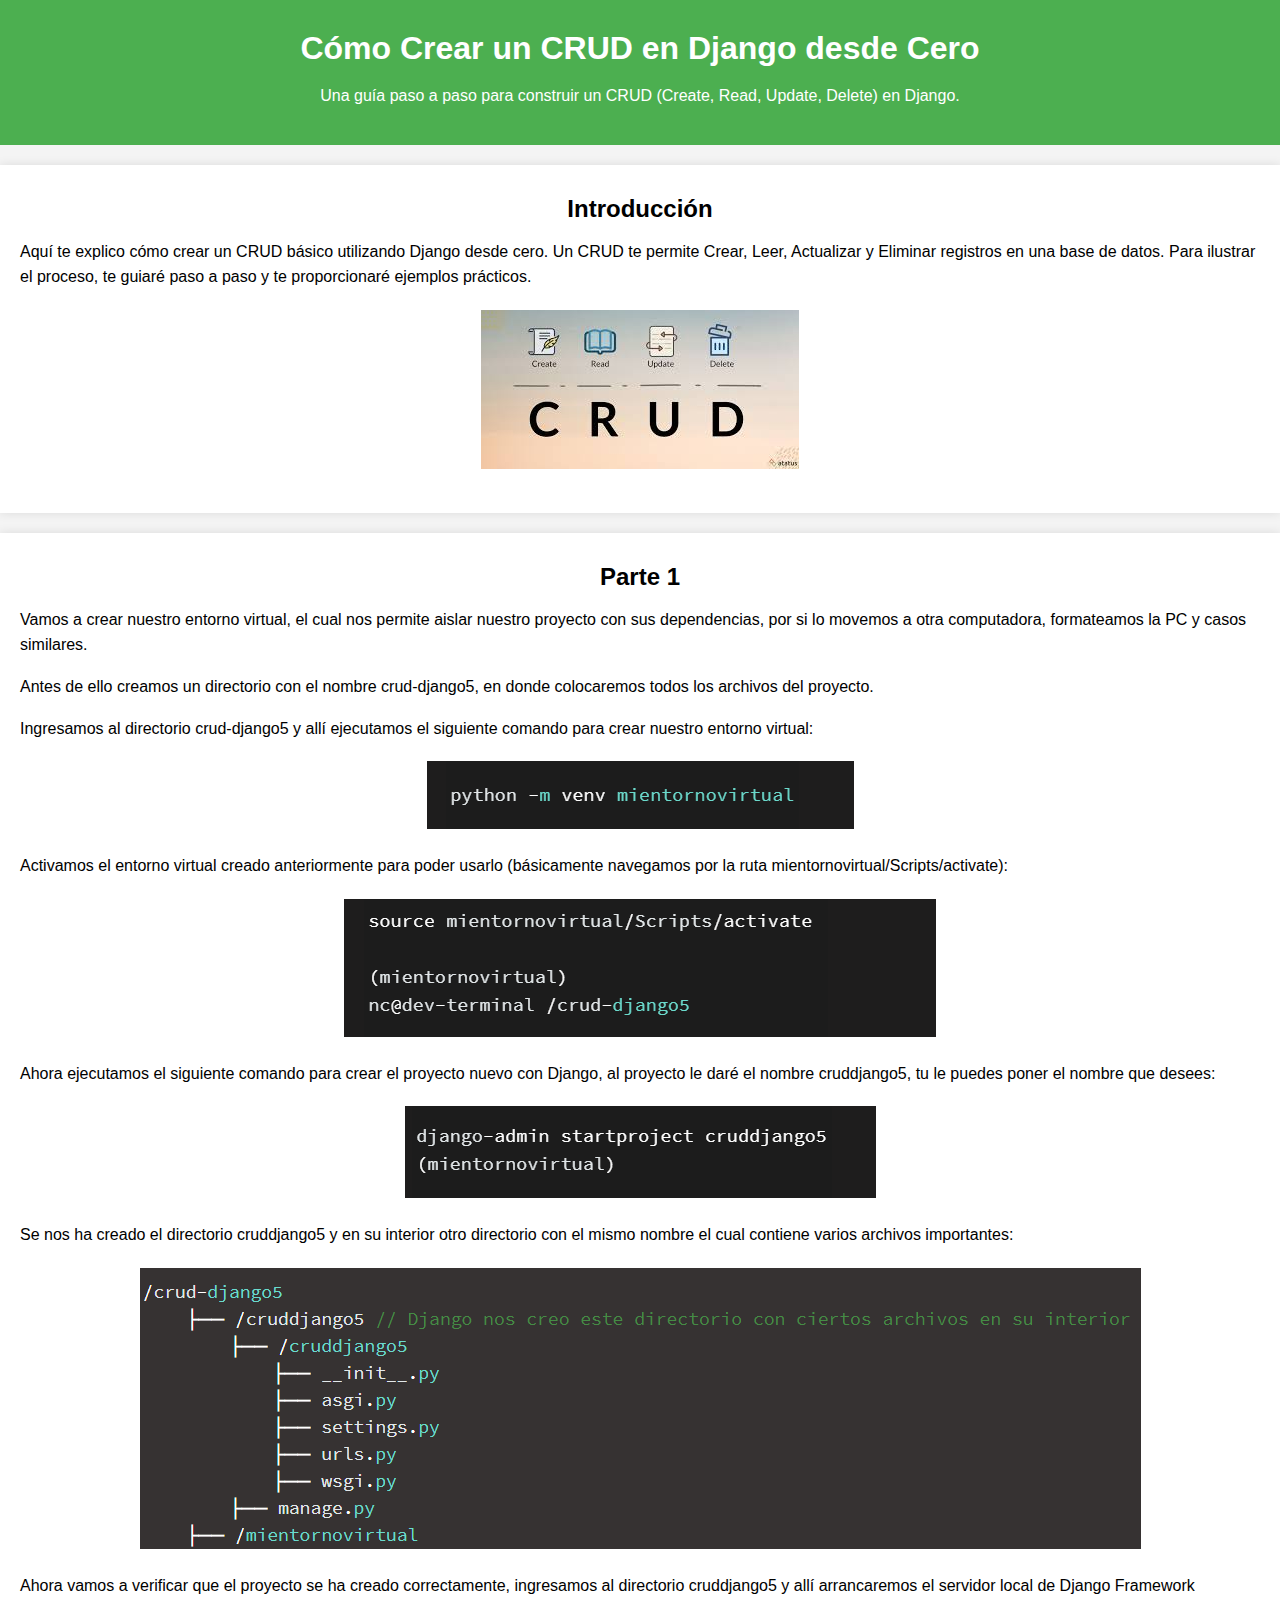
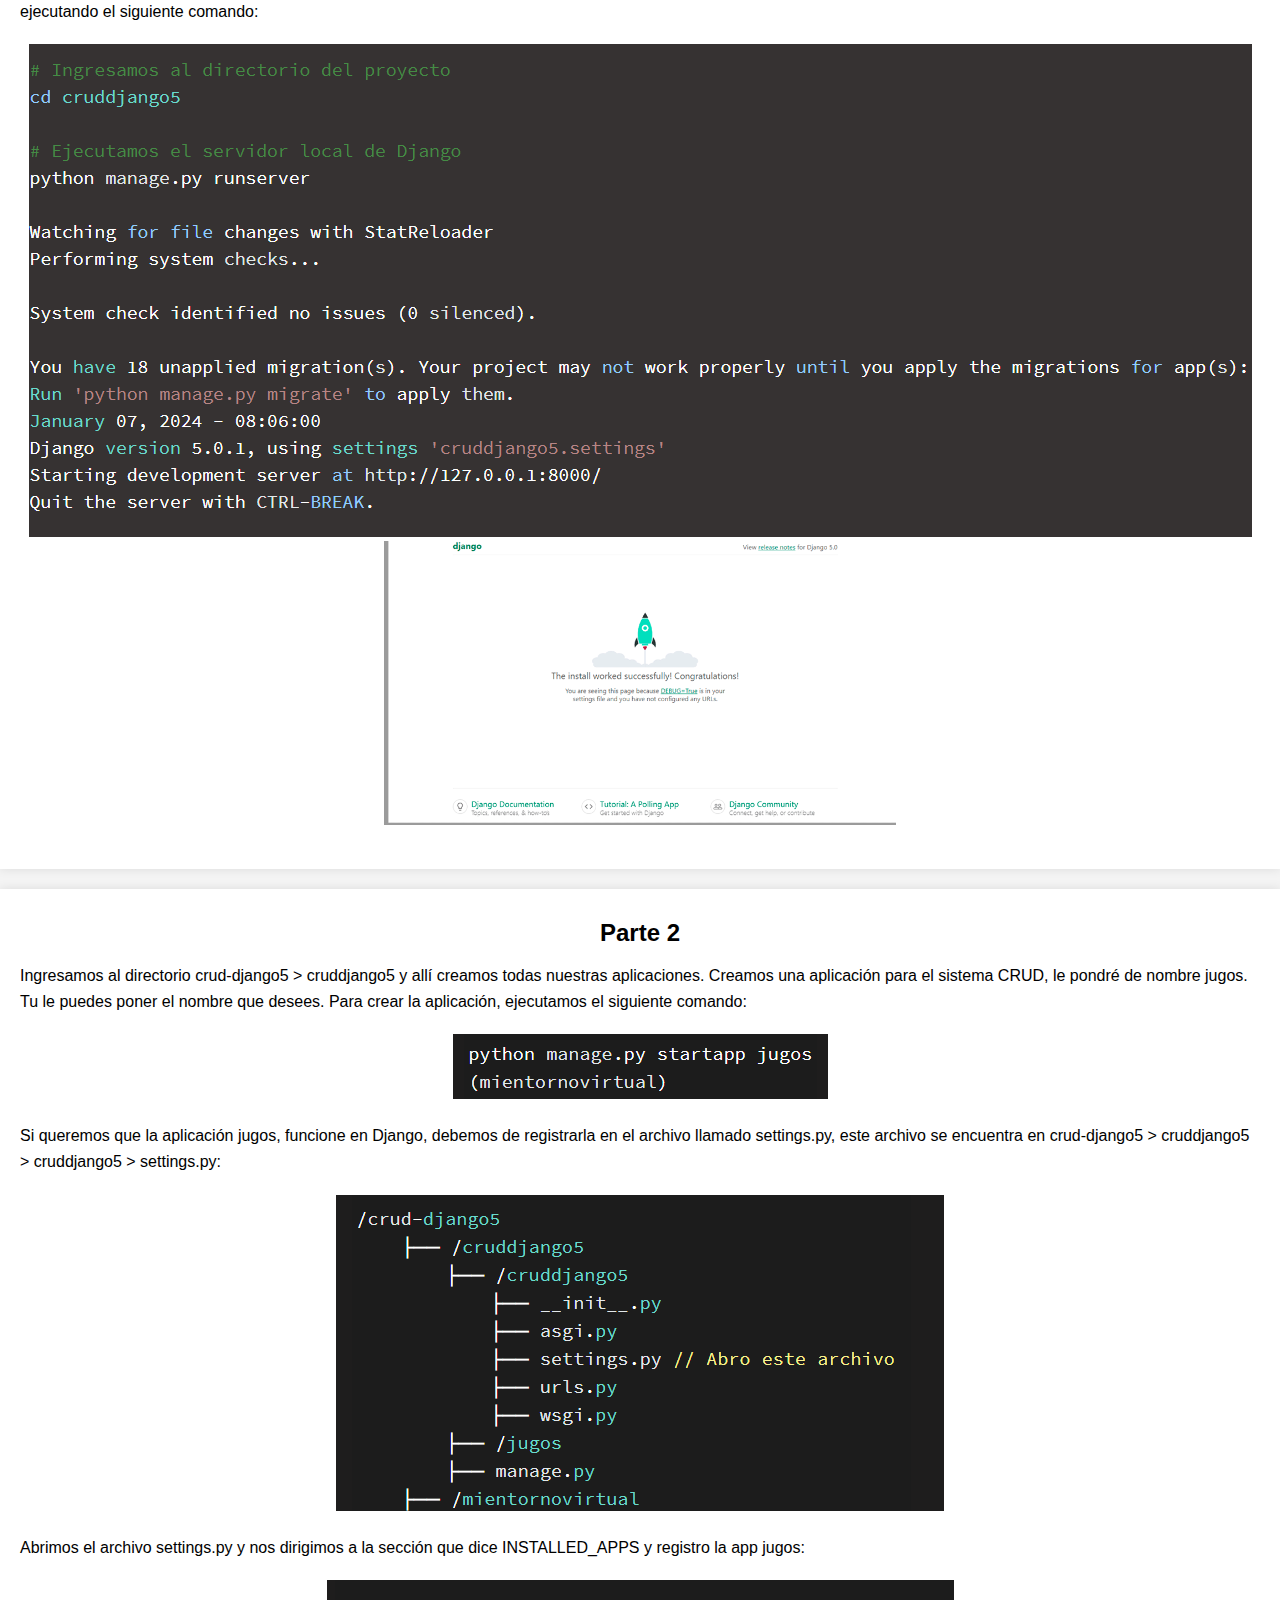
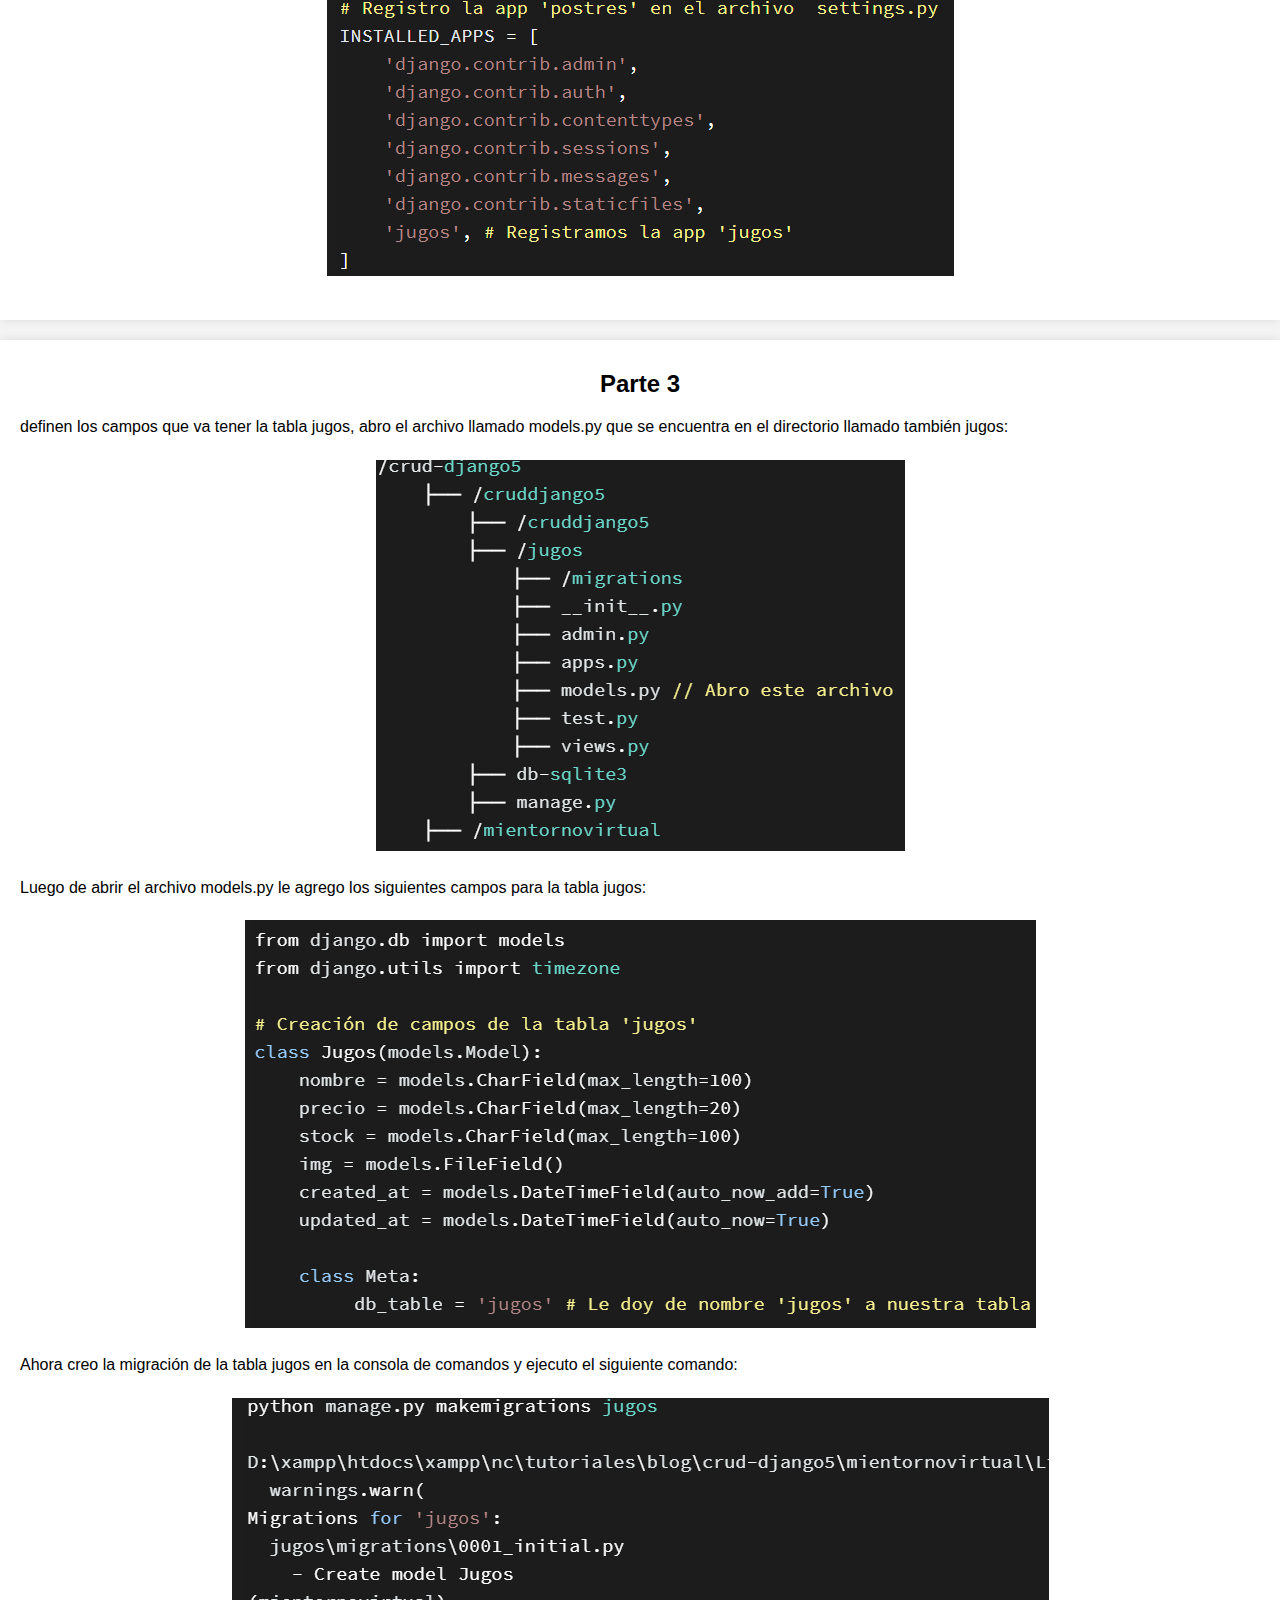
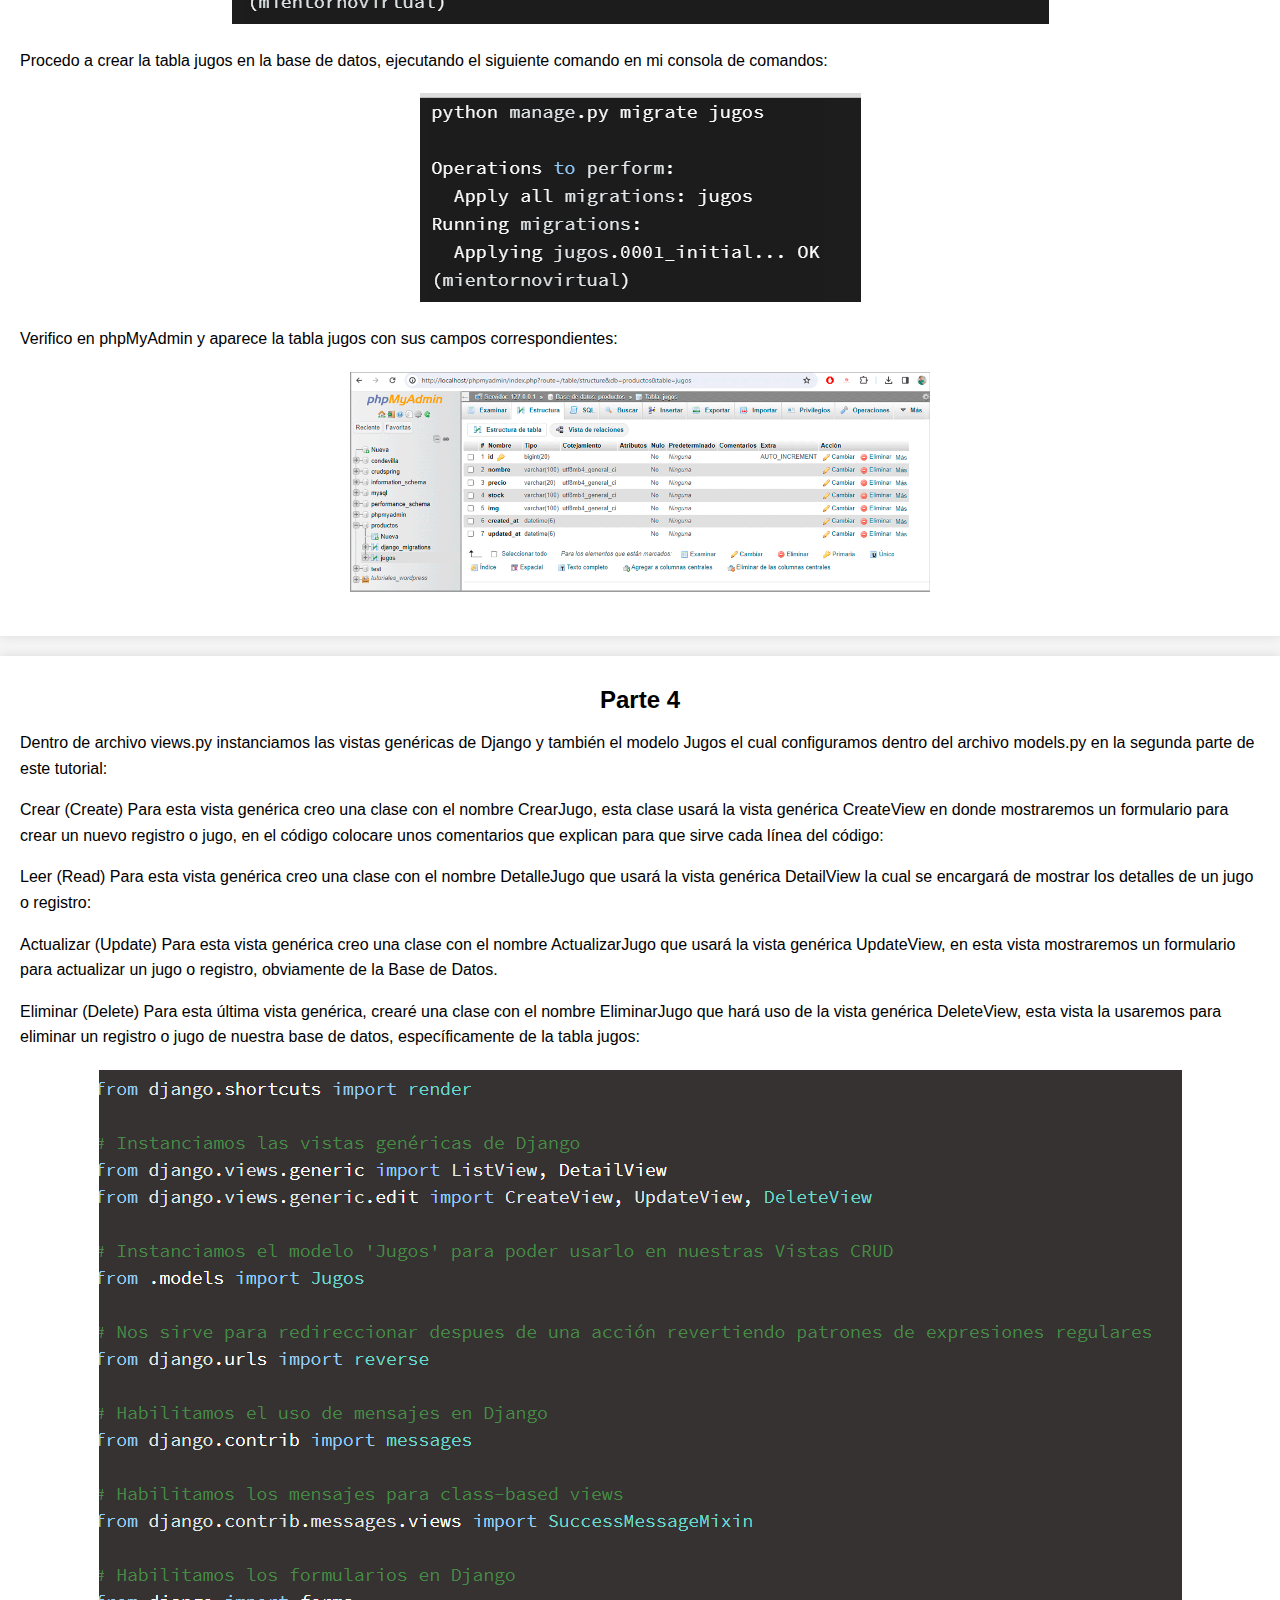
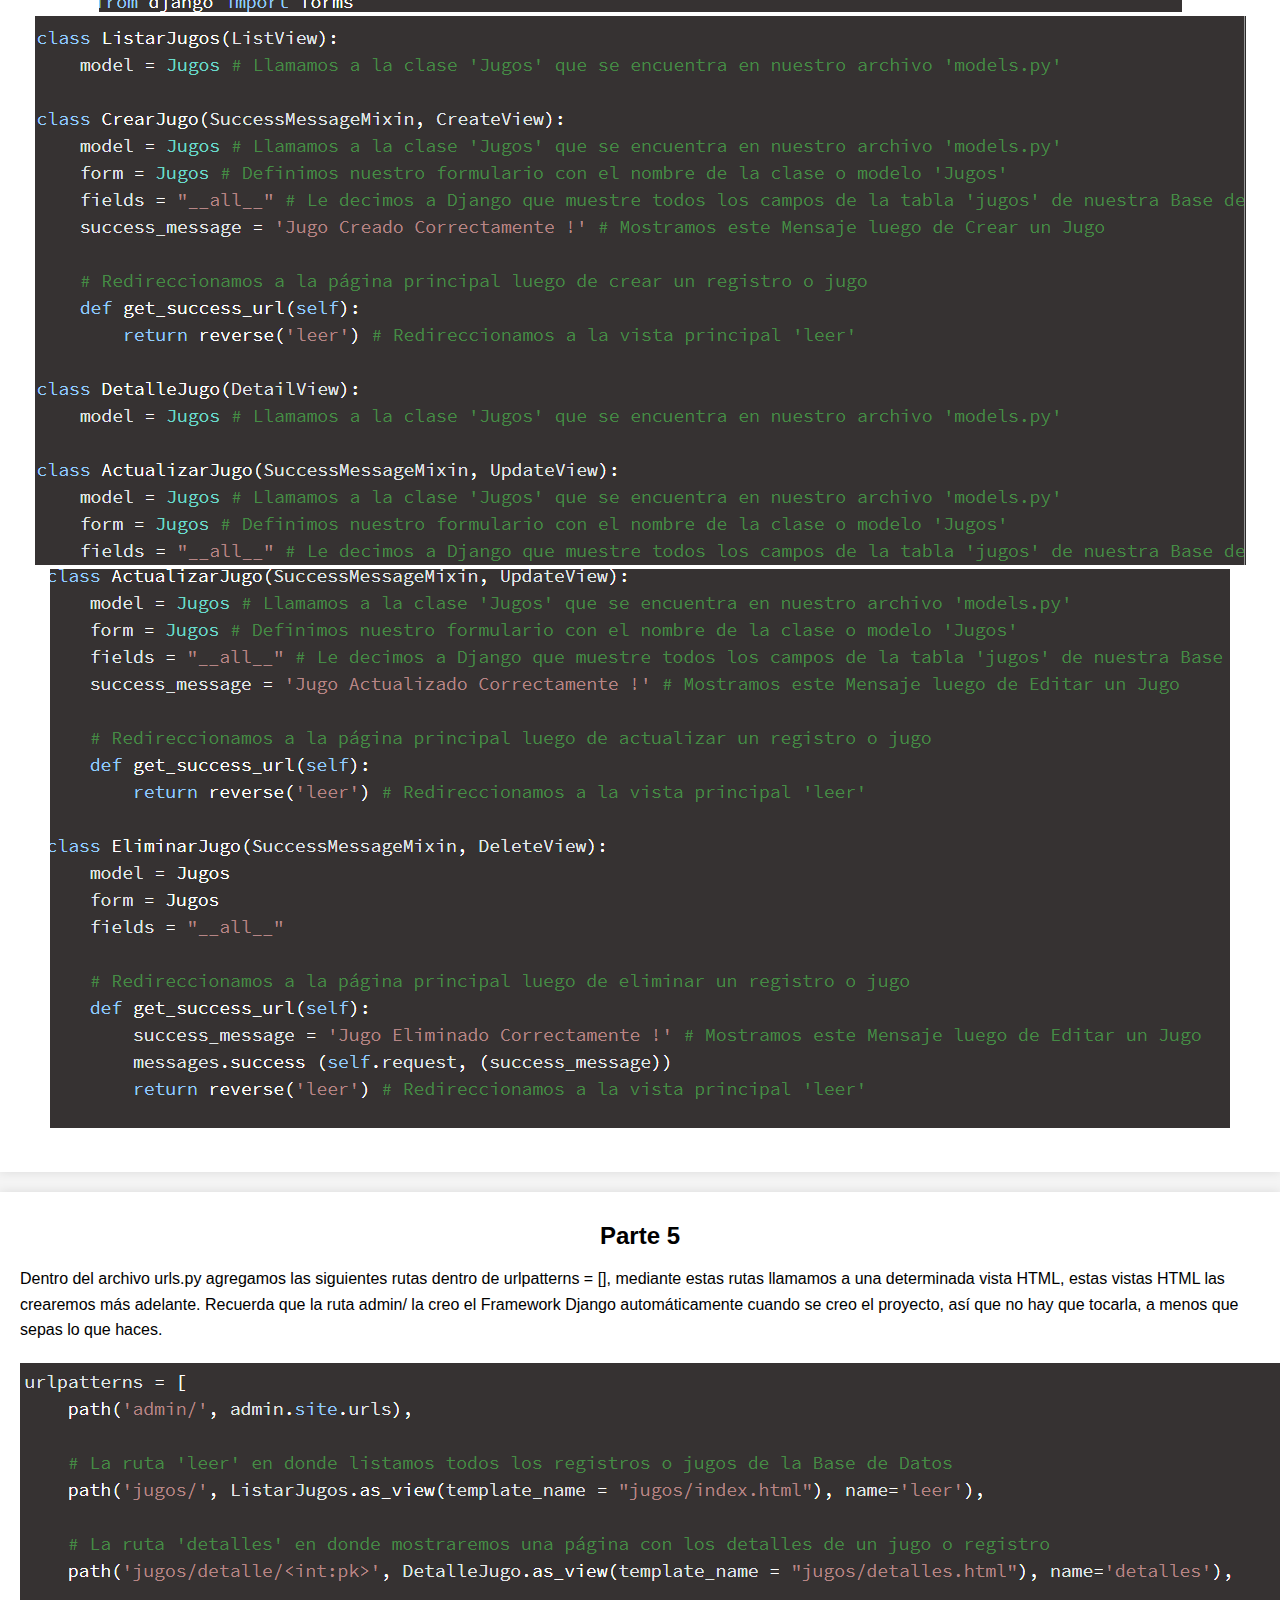
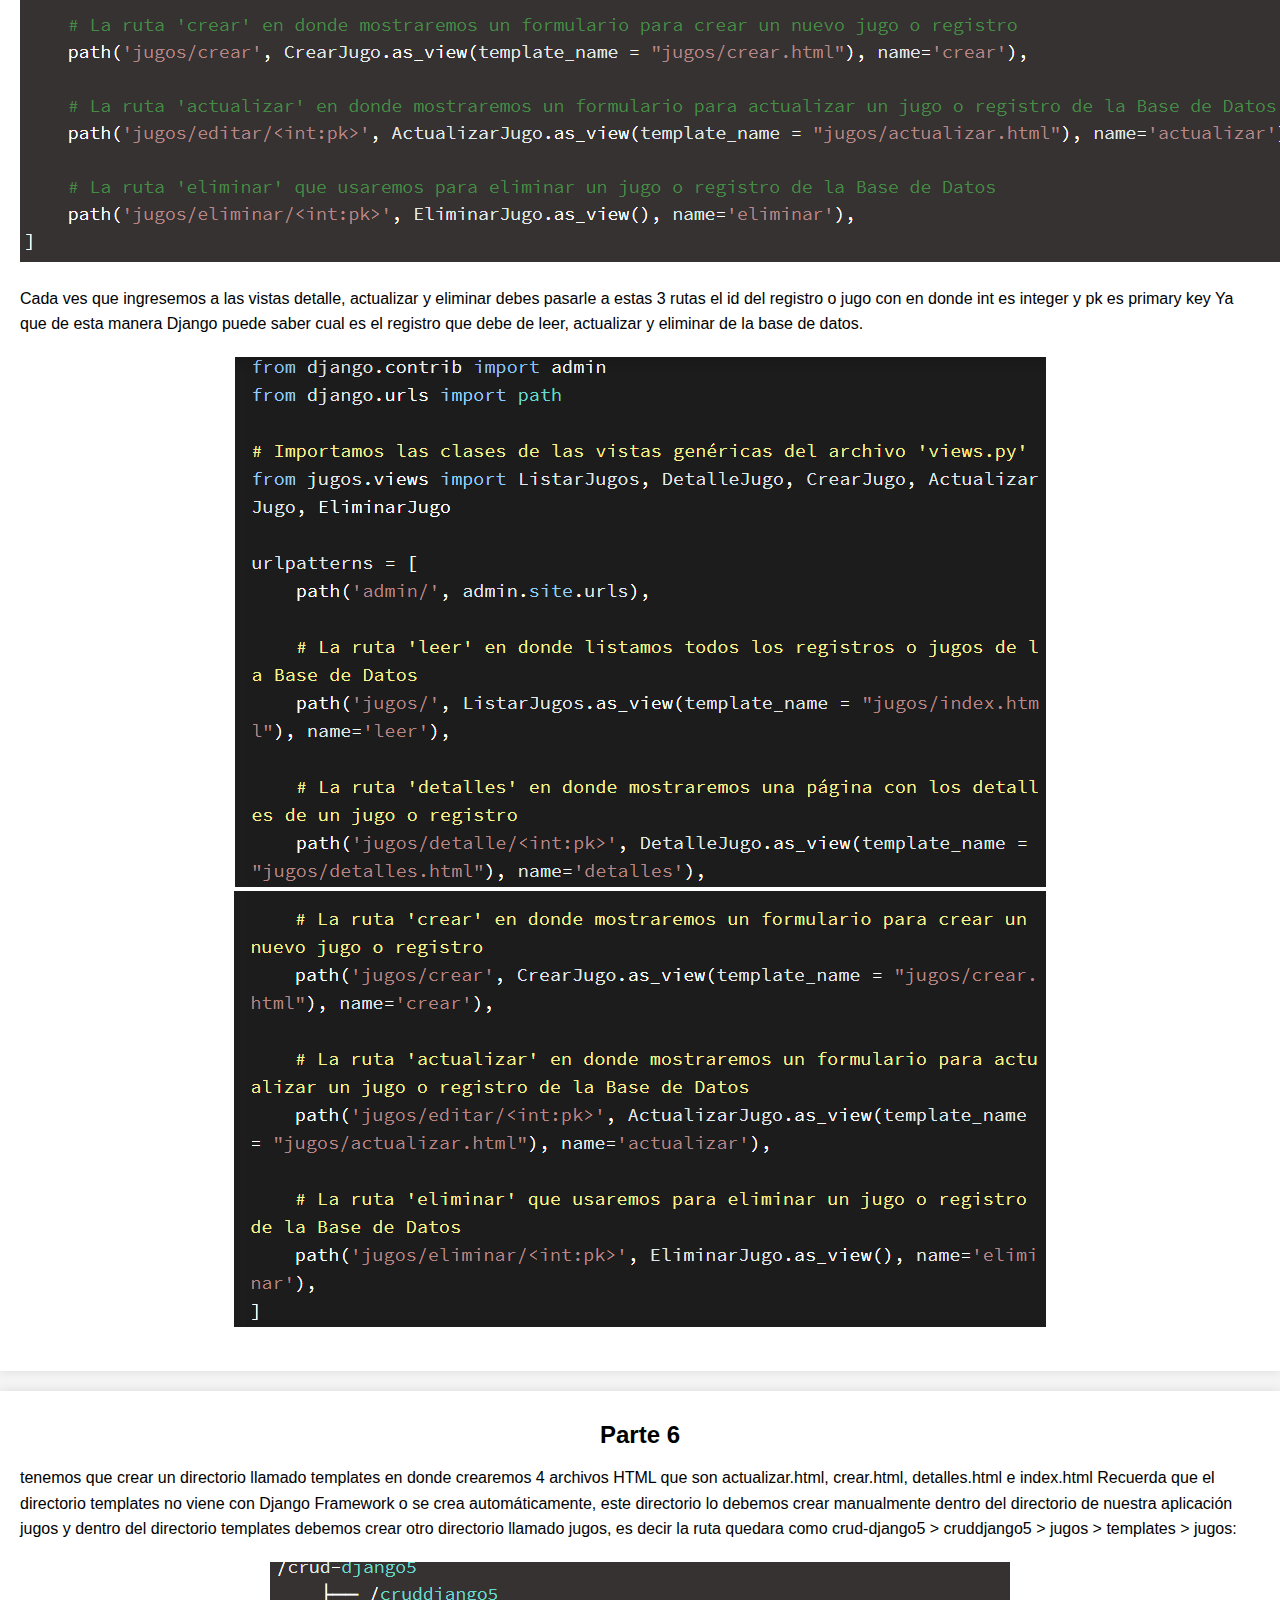
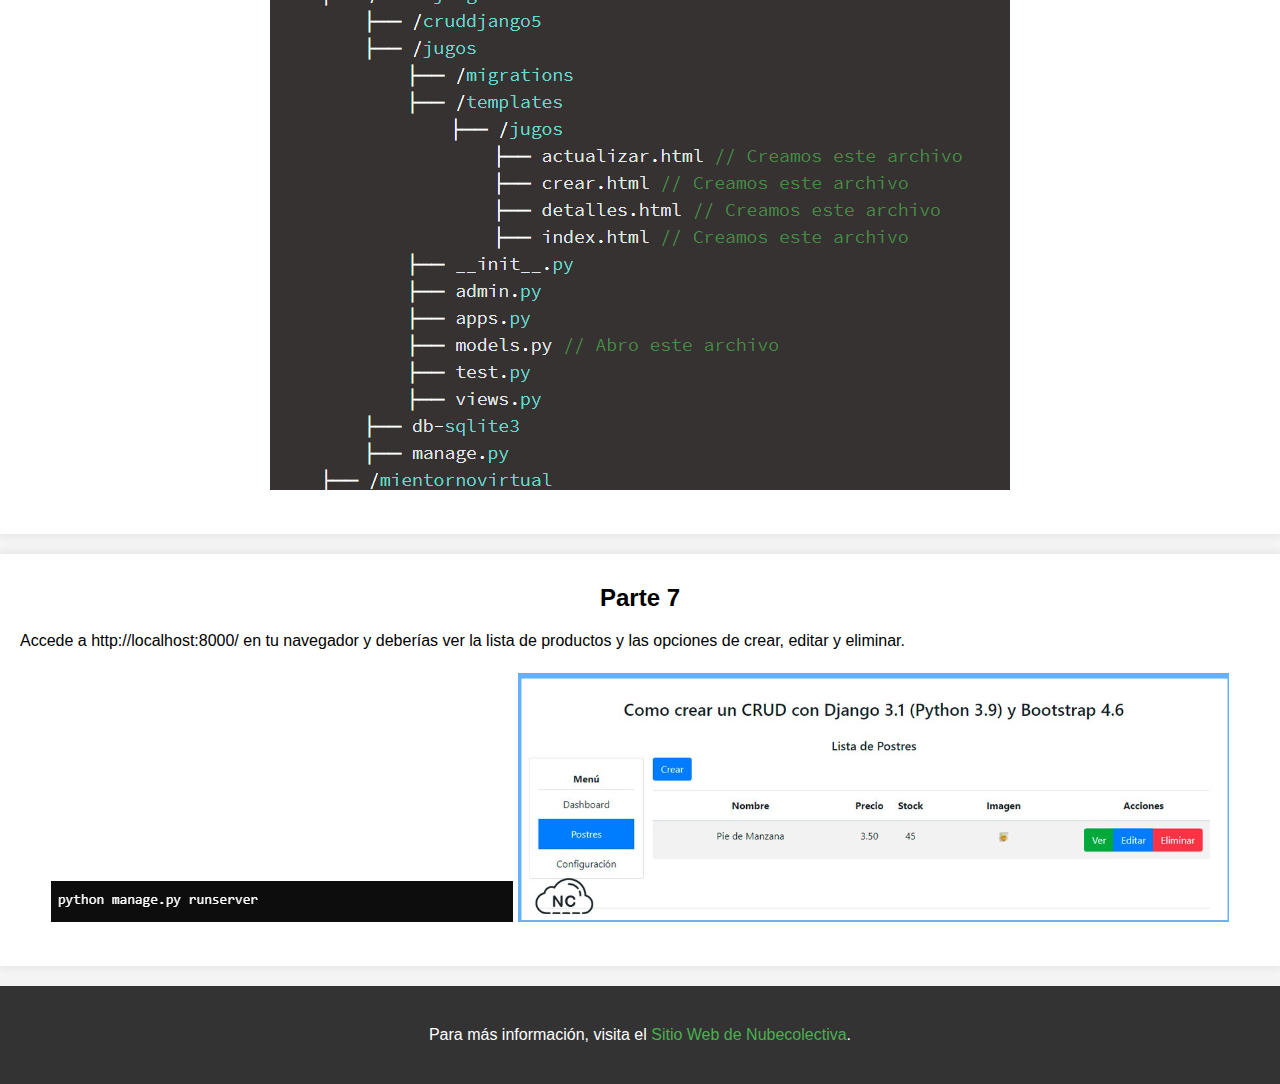
==== CRUD.html @ 0aa33920 "Se suben los avances" ====
<!DOCTYPE html>
<html lang="es">
<head>
    <meta charset="UTF-8">
    <meta name="viewport" content="width=device-width, initial-scale=1.0">
    <title>Cómo crear un CRUD en Django</title>
    <link rel="stylesheet" href="css/Diseño.css">
</head>
<body>
    <header>
        <h1>Cómo Crear un CRUD en Django desde Cero</h1>
        <p>Una guía paso a paso para construir un CRUD (Create, Read, Update, Delete) en Django.</p>
    </header>

    <section id="intro">
        <h2>Introducción</h2>
        <p>Aquí te explico cómo crear un CRUD básico utilizando Django desde cero. Un CRUD te permite Crear, Leer, Actualizar y Eliminar registros en una base de datos. Para ilustrar el proceso, te guiaré paso a paso y te proporcionaré ejemplos prácticos.</p>
        <figure>
            <img src="Imagenes/CRUD.jpg" alt="Imagen de introducción al CRUD">
        </figure>
    </section>

    <section id="setup">
        <h2>Parte 1 </h2>
        <p>Vamos a crear nuestro entorno virtual, el cual nos permite aislar nuestro proyecto con sus dependencias, por si lo movemos a otra computadora, formateamos la PC y casos similares.</p>
        <p>Antes de ello creamos un directorio con el nombre crud-django5, en donde colocaremos todos los archivos del proyecto.</p>
        <p>Ingresamos al directorio crud-django5 y allí ejecutamos el siguiente comando para crear nuestro entorno virtual:</p>
        <figure>
            <img src="Imagenes/Parte 1.1 (2).png" alt="Codigo fuente">
        </figure>
        <p>Activamos el entorno virtual creado anteriormente para poder usarlo (básicamente navegamos por la ruta mientornovirtual/Scripts/activate):</p>
        <figure>
            <img src="Imagenes/Parte 1.3.png" alt="Codigo fuente">
        </figure>

        <p>Ahora ejecutamos el siguiente comando para crear el proyecto nuevo con Django, al proyecto le daré el nombre cruddjango5, tu le puedes poner el nombre que desees:</p>
        <figure>
            <img src="Imagenes/Parte 1.4.png" alt="Codigo fuente">
        </figure>

        <p>Se nos ha  creado el directorio cruddjango5 y en su interior otro directorio con el mismo nombre el cual contiene varios archivos importantes:</p>
        <figure>
            <img src="Imagenes/Parte 1.2.png" alt="Codigo fuente">
        </figure>

        <p>Ahora vamos a verificar que el proyecto se ha creado correctamente, ingresamos al directorio  cruddjango5 y allí arrancaremos el servidor local de Django Framework ejecutando el siguiente comando:</p>
        <figure>
            <img src="Imagenes/Parte 1.1.png" alt="Codigo fuente">
            <img src="Imagenes/Parte 1.png" alt="Codigo fuente">
        </figure>
    </section>

    <section id="Proyecto">
        <h2>Parte 2 </h2>
        <p>Ingresamos al directorio crud-django5 > cruddjango5 y allí creamos todas nuestras aplicaciones.

            Creamos una aplicación para el sistema CRUD, le pondré de nombre jugos. Tu le puedes poner el nombre que desees.
            
            Para crear la aplicación, ejecutamos el siguiente comando:</p>
        <figure>
            <img src="Imagenes/Parte 2.png" alt="Codigo fuente">
        </figure>

        <p>Si queremos que la aplicación jugos, funcione en Django, debemos de registrarla en el archivo llamado settings.py, este archivo se encuentra en crud-django5 > cruddjango5 > cruddjango5 > settings.py:</p>
        <figure>
            <img src="Imagenes/Parte 2.1.png" alt="Codigo fuente">
        </figure>

        <p>Abrimos el archivo settings.py y nos dirigimos  a la sección que dice INSTALLED_APPS y registro la app jugos:</p>
        <figure>
            <img src="Imagenes/Parte 2.2.png" alt="Codigo fuente">
        </figure>

        
    </section>

    <section id="model">
       <h2>Parte 3</h2>
       <p>definen los campos que va tener la tabla jugos, abro el archivo llamado models.py que se encuentra en el directorio llamado también jugos:</p>
       <figure>
            <img src="Imagenes/Parte 3.4.png" alt="codigo fuente">
       </figure>
       <p>Luego de abrir el archivo models.py le agrego los siguientes campos para la tabla jugos:</p>
       <figure>
            <img src="Imagenes/Parte 3.png" alt="codigo fuente">
       </figure>

       <p>Ahora creo la migración de la tabla jugos en la consola de comandos y ejecuto el siguiente comando:</p>
       <figure>
            <img src="Imagenes/Parte 3 (2).png" alt="Codigo fuente">
       </figure>
       <p>Procedo a crear la tabla jugos en la base de datos, ejecutando el siguiente comando en mi consola de comandos:</p>
       <figure>
            <img src="Imagenes/Parte 3 (1).png" alt="codigo fuente">
       </figure>

       <p>Verifico en phpMyAdmin y aparece la tabla jugos con sus campos correspondientes:</p>
       <figure>
            <img src="Imagenes/Parte 3.3.png" alt="codigo fuente">
       </figure>
    </section>

    <section id="views">
        <h2>Parte 4</h2>
        <p>Dentro de archivo views.py instanciamos las vistas genéricas de Django y también el modelo Jugos el cual configuramos dentro del archivo models.py en la segunda parte de este tutorial:</p>
        <p>Crear (Create)
        Para esta vista genérica creo una clase con el nombre CrearJugo, esta clase usará la vista genérica CreateView en donde mostraremos un formulario para crear un nuevo registro o jugo, en el código colocare unos comentarios que explican para que sirve cada línea del código:</p>
        <p>Leer (Read)
        Para esta vista genérica creo una clase con el nombre DetalleJugo que usará la vista genérica DetailView la cual se encargará de mostrar los detalles de un jugo o registro:</p>
        <p>Actualizar (Update)
        Para esta vista genérica creo una clase con el nombre ActualizarJugo que usará la vista genérica UpdateView, en esta vista mostraremos un formulario para actualizar un jugo o registro, obviamente de la Base de Datos.</p>
        <p>Eliminar (Delete)
        Para esta última vista genérica, crearé una clase con el nombre EliminarJugo que hará uso de la vista genérica DeleteView, esta vista la usaremos para eliminar un registro o jugo de nuestra base de datos, específicamente de la tabla jugos:</p>
        <figure>
            <img src="Imagenes/Parte 4.png" alt="codigo fuente">
            <img src="Imagenes/Parte 4.1.png" alt="codigo fuente">
            <img src="Imagenes/Parte 4.2.png" alt="codigo fuente">
        </figure>
    </section>

    <section id="Urls">
        <h2>Parte 5 </h2>
        <p>Dentro del archivo urls.py agregamos las siguientes rutas dentro de urlpatterns = [], mediante estas rutas llamamos a una determinada vista HTML, estas vistas HTML las crearemos más adelante.
        Recuerda que la ruta admin/ la creo el Framework Django automáticamente cuando se creo el proyecto, así que no hay que tocarla, a menos que sepas lo que haces.</p>
        <figure>
            <img src="Imagenes/Parte 5.png" alt="codigo fuente">
        </figure>

        <p>Cada ves que ingresemos a las vistas detalle, actualizar y eliminar debes pasarle a estas 3 rutas el id del registro o jugo con <int:pk> en donde int es integer y pk es primary key
        Ya que de esta manera Django puede saber cual es el registro que debe de leer, actualizar y eliminar de la base de datos.</p>
        <figure>
            <img src="Imagenes/Parte 5.1.png" alt="codigo fuente">
            <img src="Imagenes/Parte 5.2.png" alt="codigo fuente">
        </figure>
        
    </section>

    <section id="Templates">
        <h2>Parte 6</h2>
        <p>tenemos que crear un directorio llamado templates en donde crearemos 4 archivos HTML que son actualizar.html, crear.html, detalles.html e index.html
        Recuerda que el directorio templates no viene con Django Framework o se crea automáticamente, este directorio lo debemos crear manualmente dentro del directorio de nuestra aplicación jugos y dentro del directorio templates debemos crear otro directorio llamado jugos, es decir la ruta quedara como crud-django5 > cruddjango5 > jugos > templates > jugos:</p>
        <figure>
            <img src="Imagenes/Parte 6.png" alt="codigo fuente">
        </figure>
        
    </section>

    <section id="Finish">
        <h2>Parte 7</h2>
        <p>Accede a http://localhost:8000/ en tu navegador y deberías ver la lista de productos y las opciones de crear, editar y eliminar.</p>
        <figure>
            <img src="Imagenes/Parte 7.png" alt="codigo fuente">
            <img src="Imagenes/Parte 7.1.png" alt="codigo fuente">
        </figure>
    </section>

    <footer>
        <p>Para más información, visita el <a href="https://blog.nubecolectiva.com/como-crear-un-crud-con-django-3-1-python-3-9-y-bootstrap-4-6-parte-1/">Sitio Web de Nubecolectiva</a>.</p>
    </footer>
</body>
</html>
---- css/Diseño.css ----
/* styles.css */

body {
    font-family: Arial, sans-serif;
    margin: 0;
    padding: 0;
    background-color: #f4f4f4;
}

header {
    background-color: #4CAF50;
    color: white;
    padding: 20px;
    text-align: center;
}

h1, h2 {
    text-align: center;
    margin: 10px 0;
}

p {
    font-size: 16px;
    line-height: 1.6;
}


figure {
    text-align:center;
    max-width: 100%;
    height: auto;
    margin: 20px 0;
}

section {
    padding: 20px;
    background-color: white;
    margin: 20px 0;
    box-shadow: 0 0 10px rgba(0,0,0,0.1);
}

footer {
    text-align: center;
    padding: 20px;
    background-color: #333;
    color: white;
}

footer a {
    color: #4CAF50;
    text-decoration: none;
}
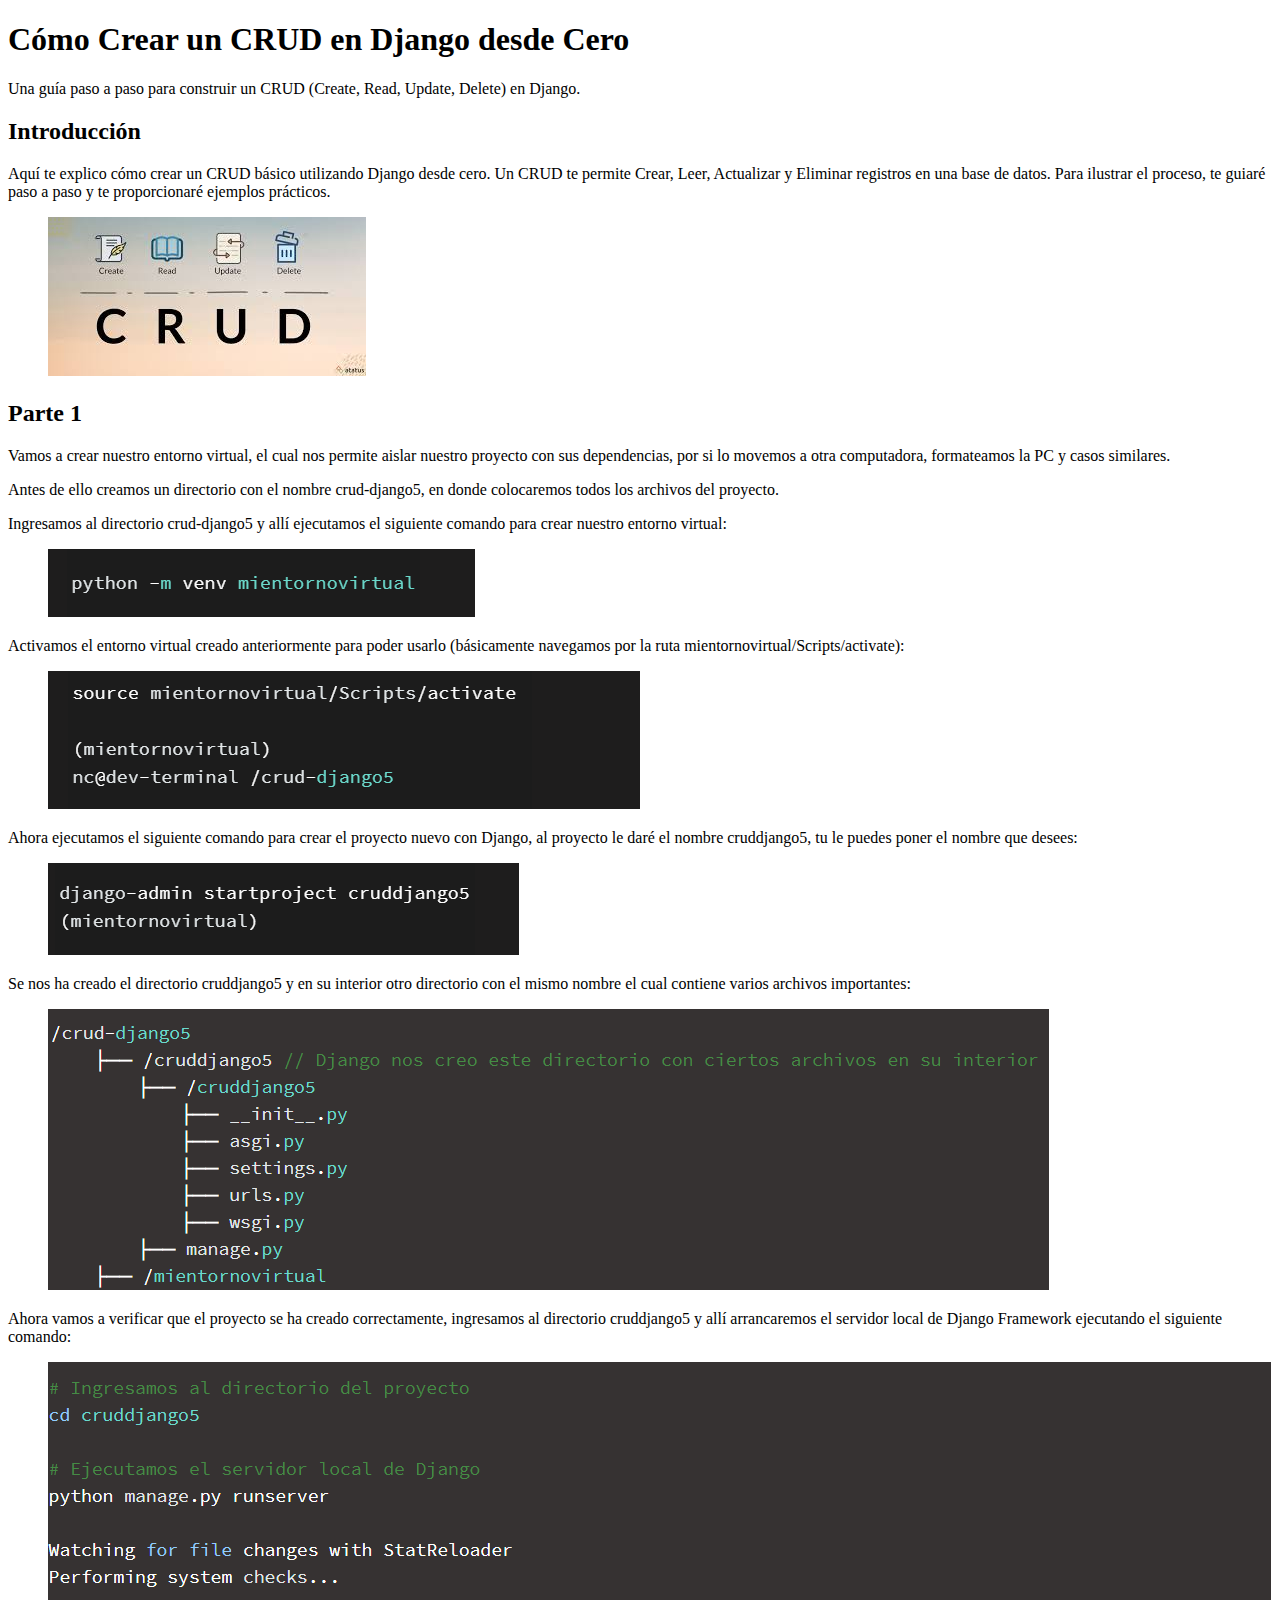
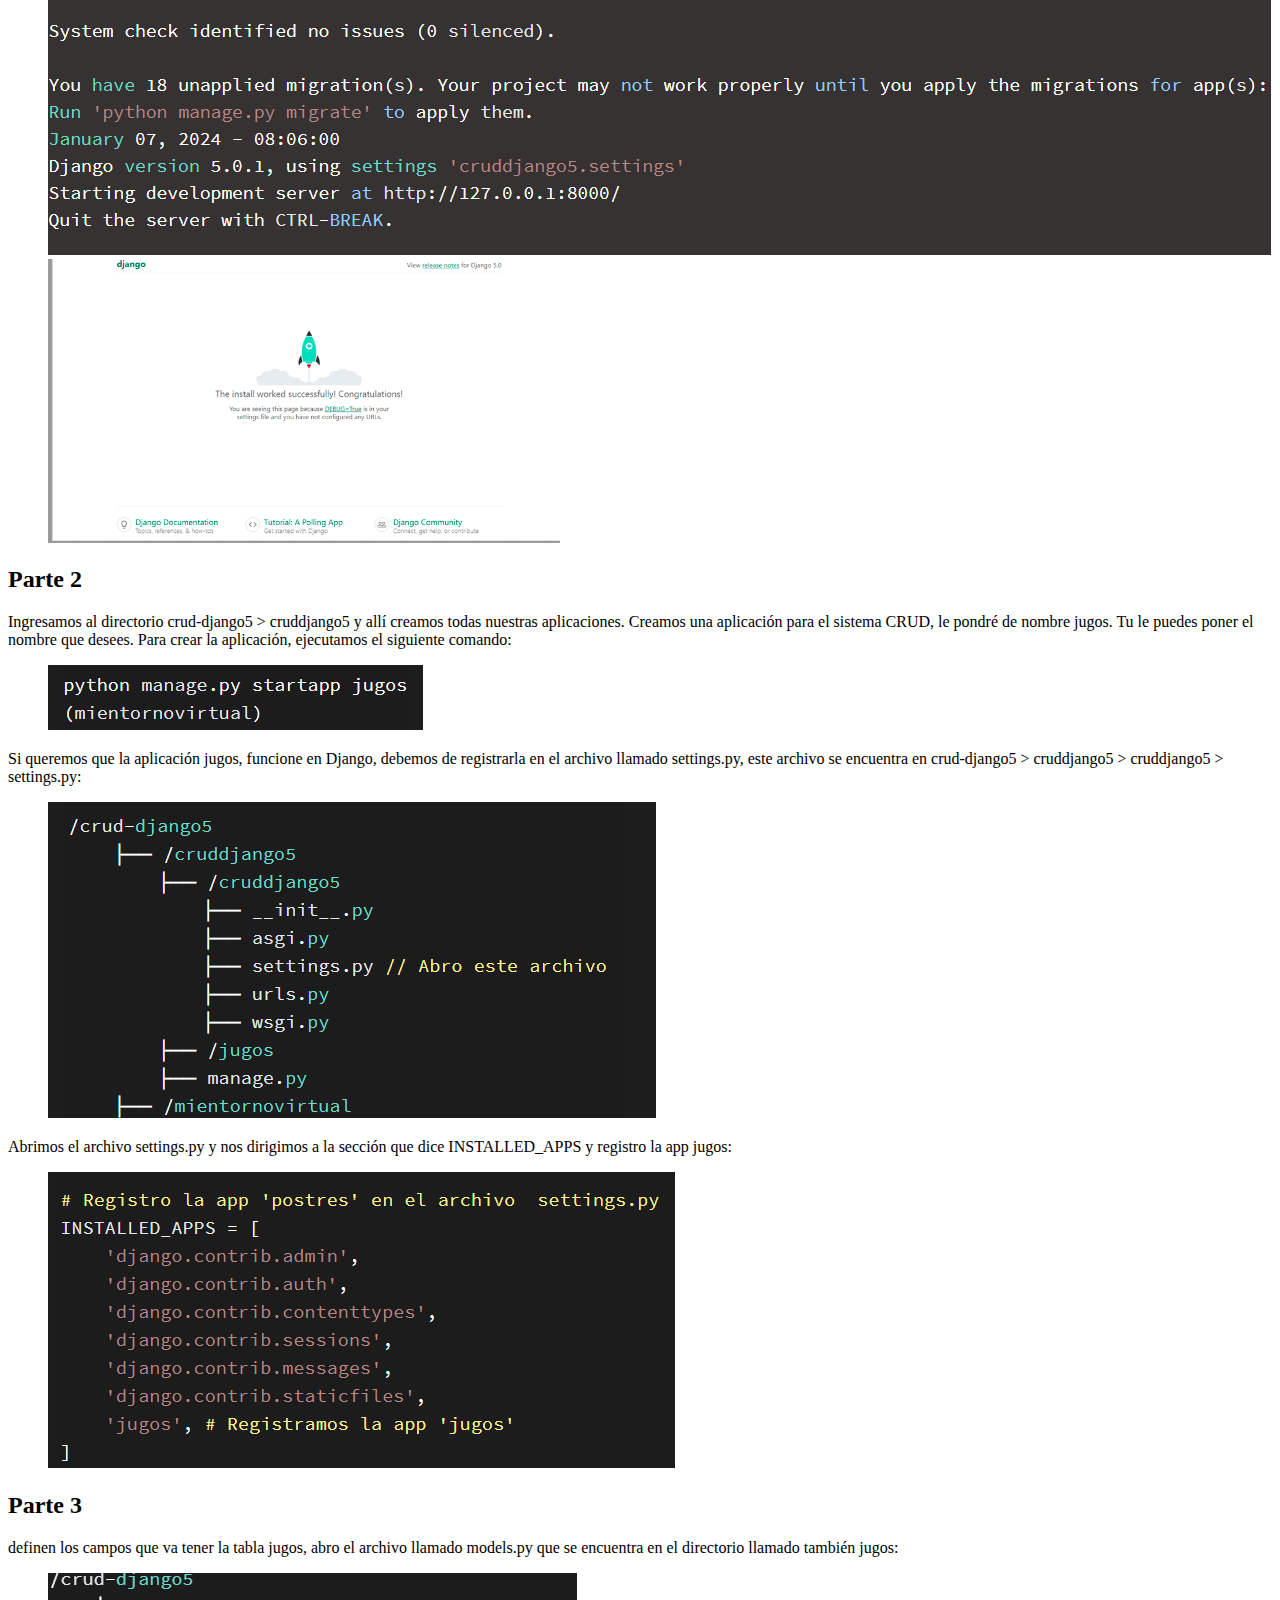
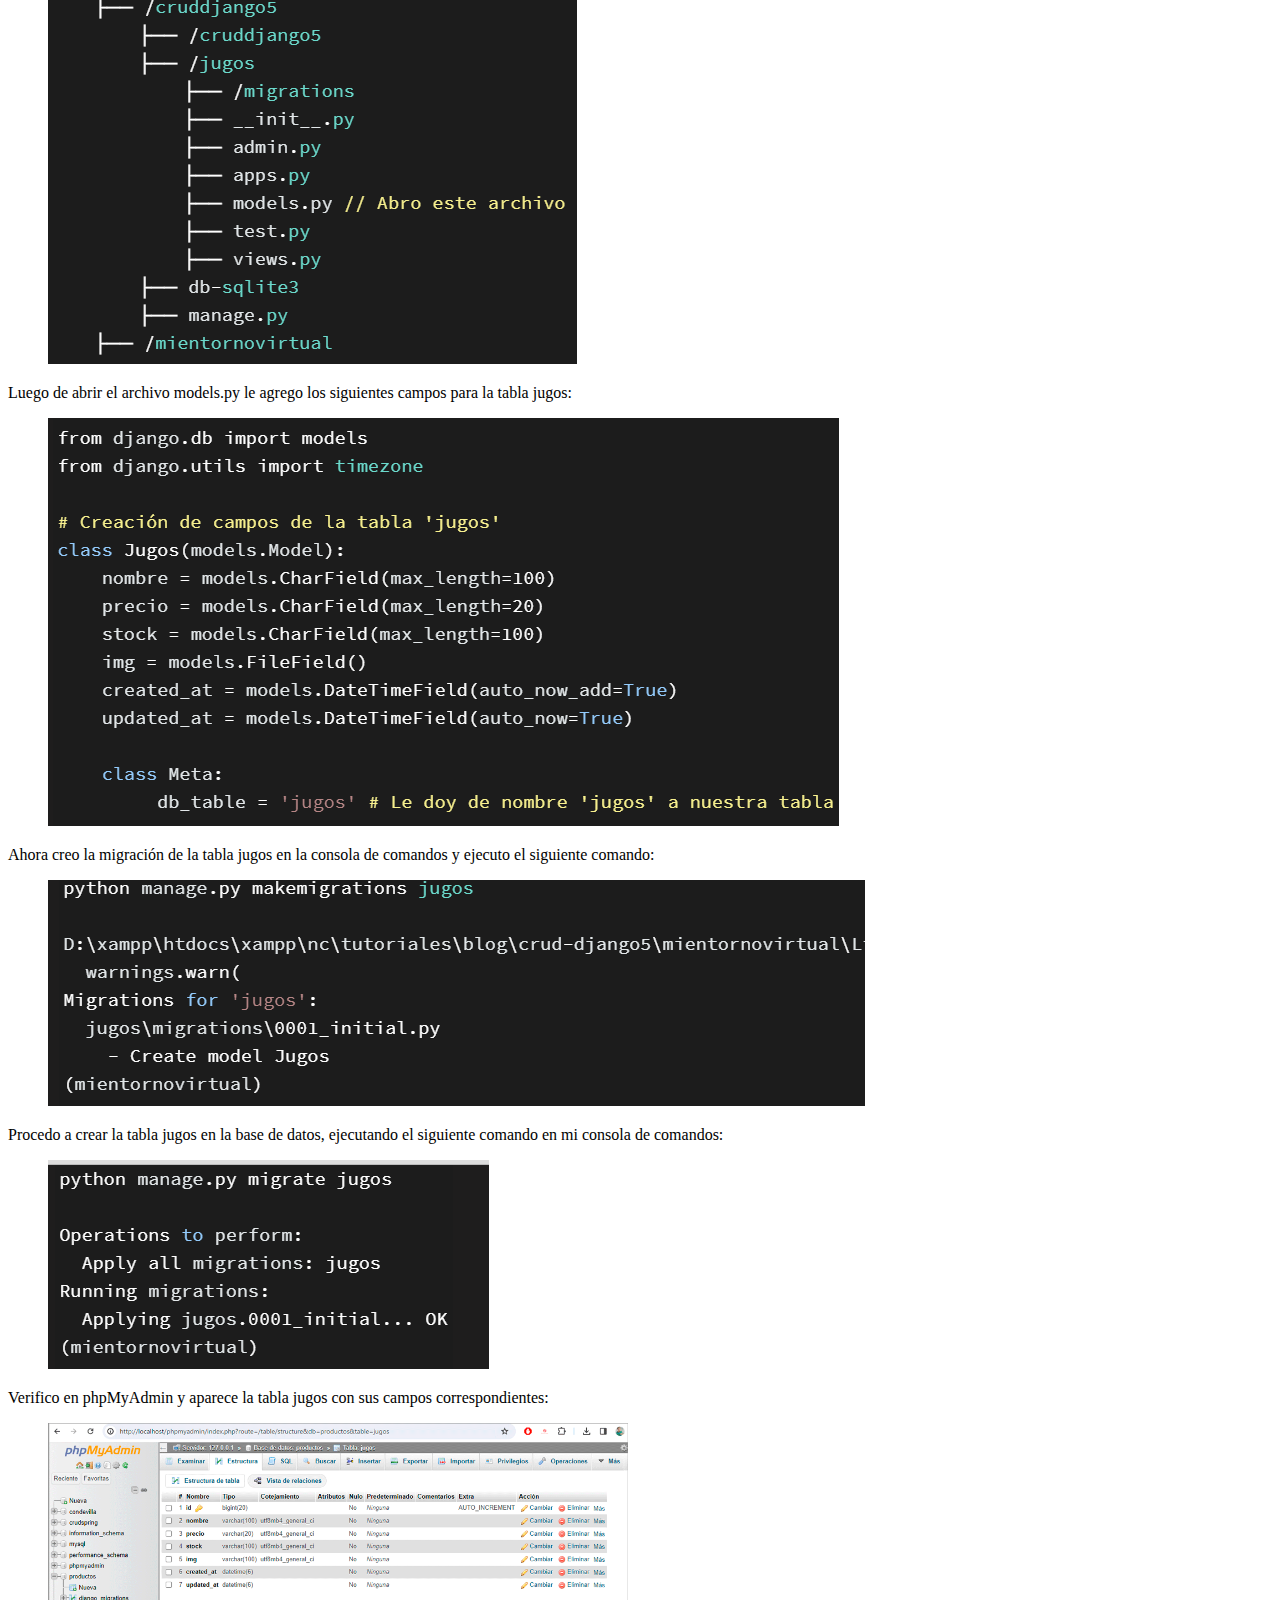
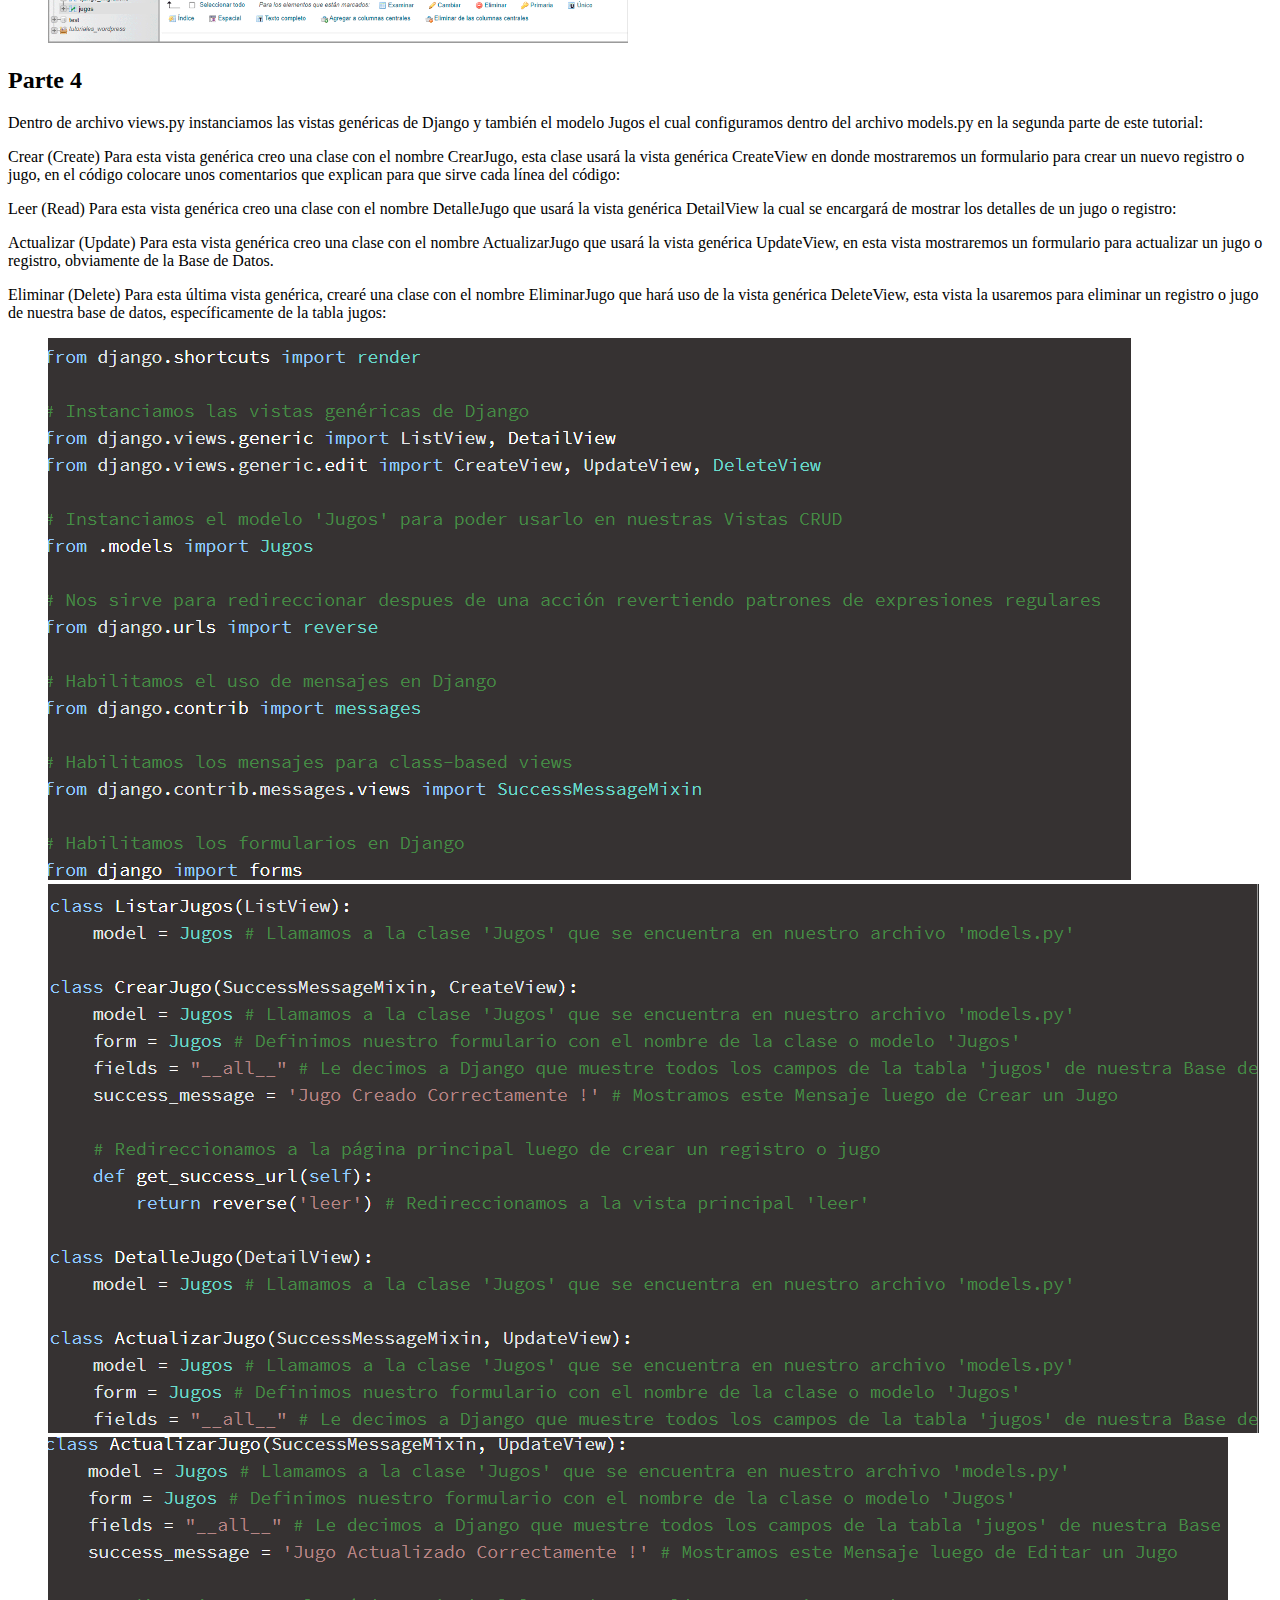
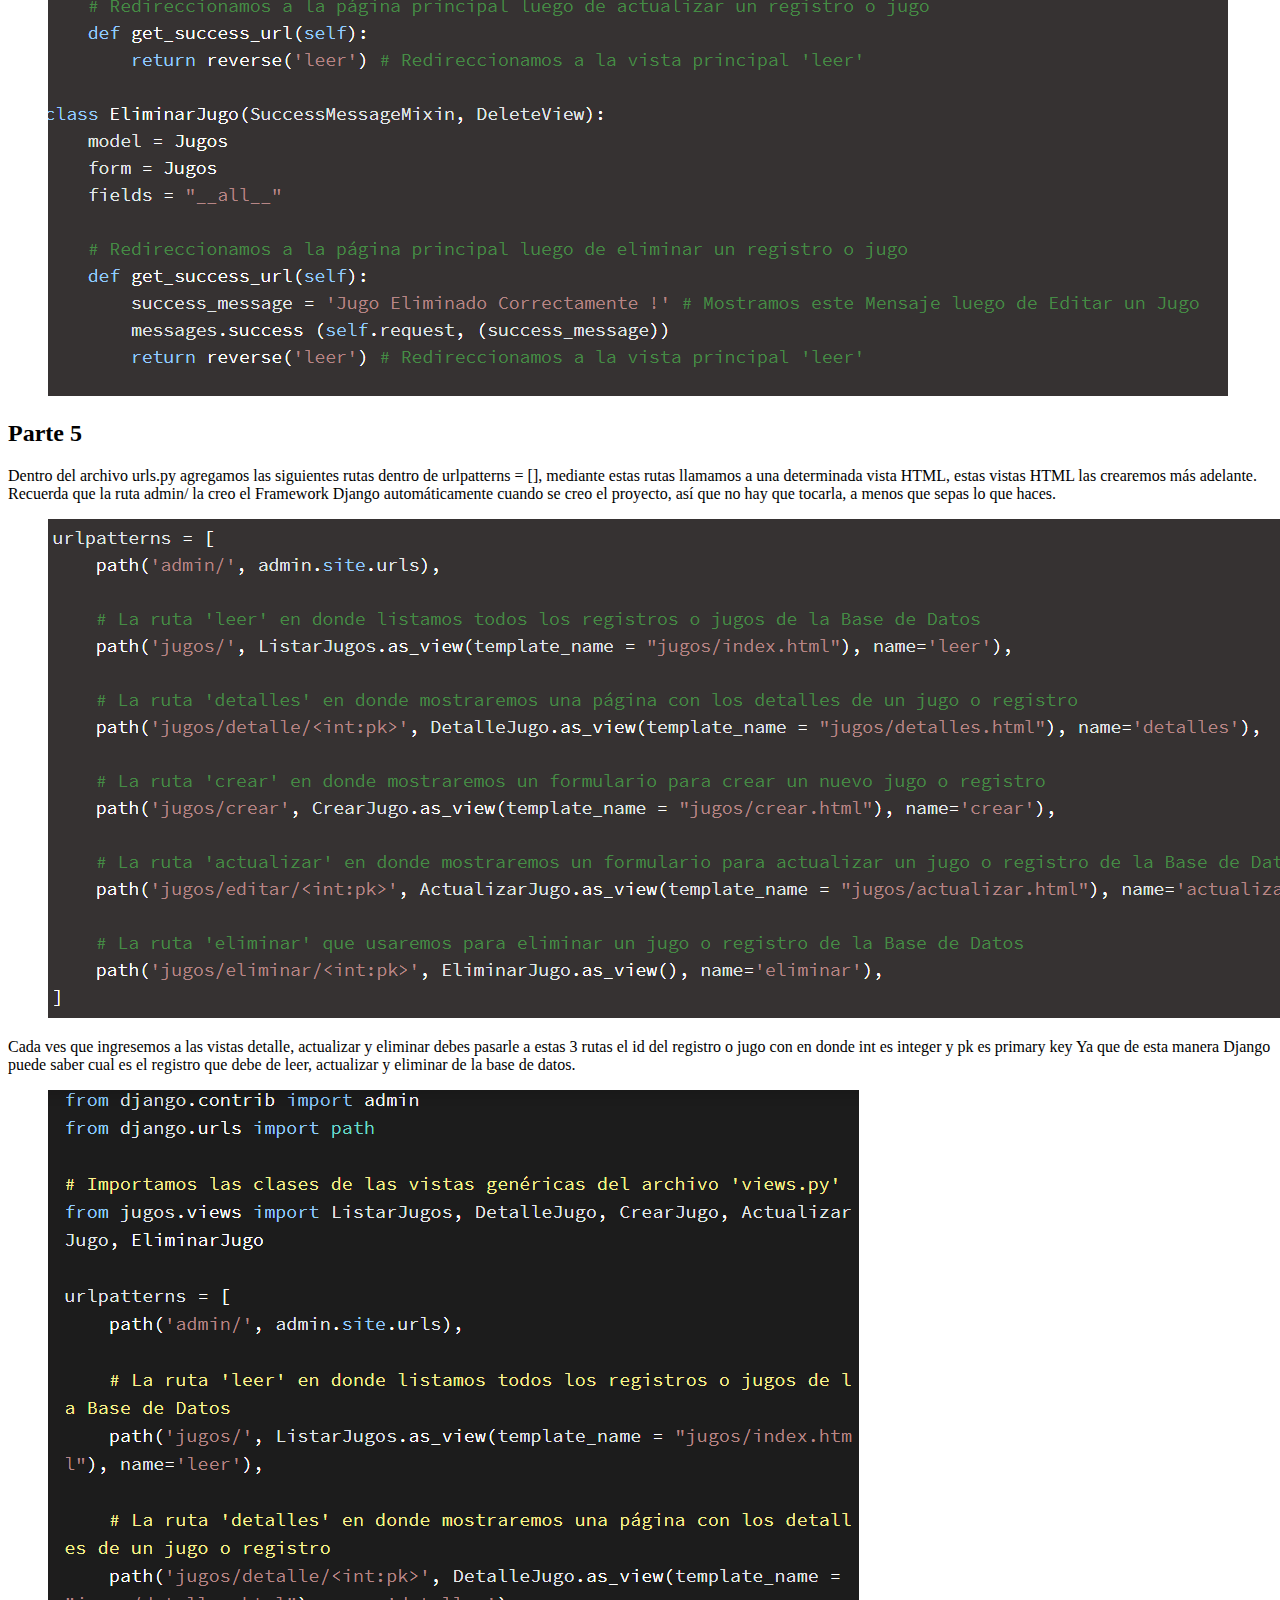
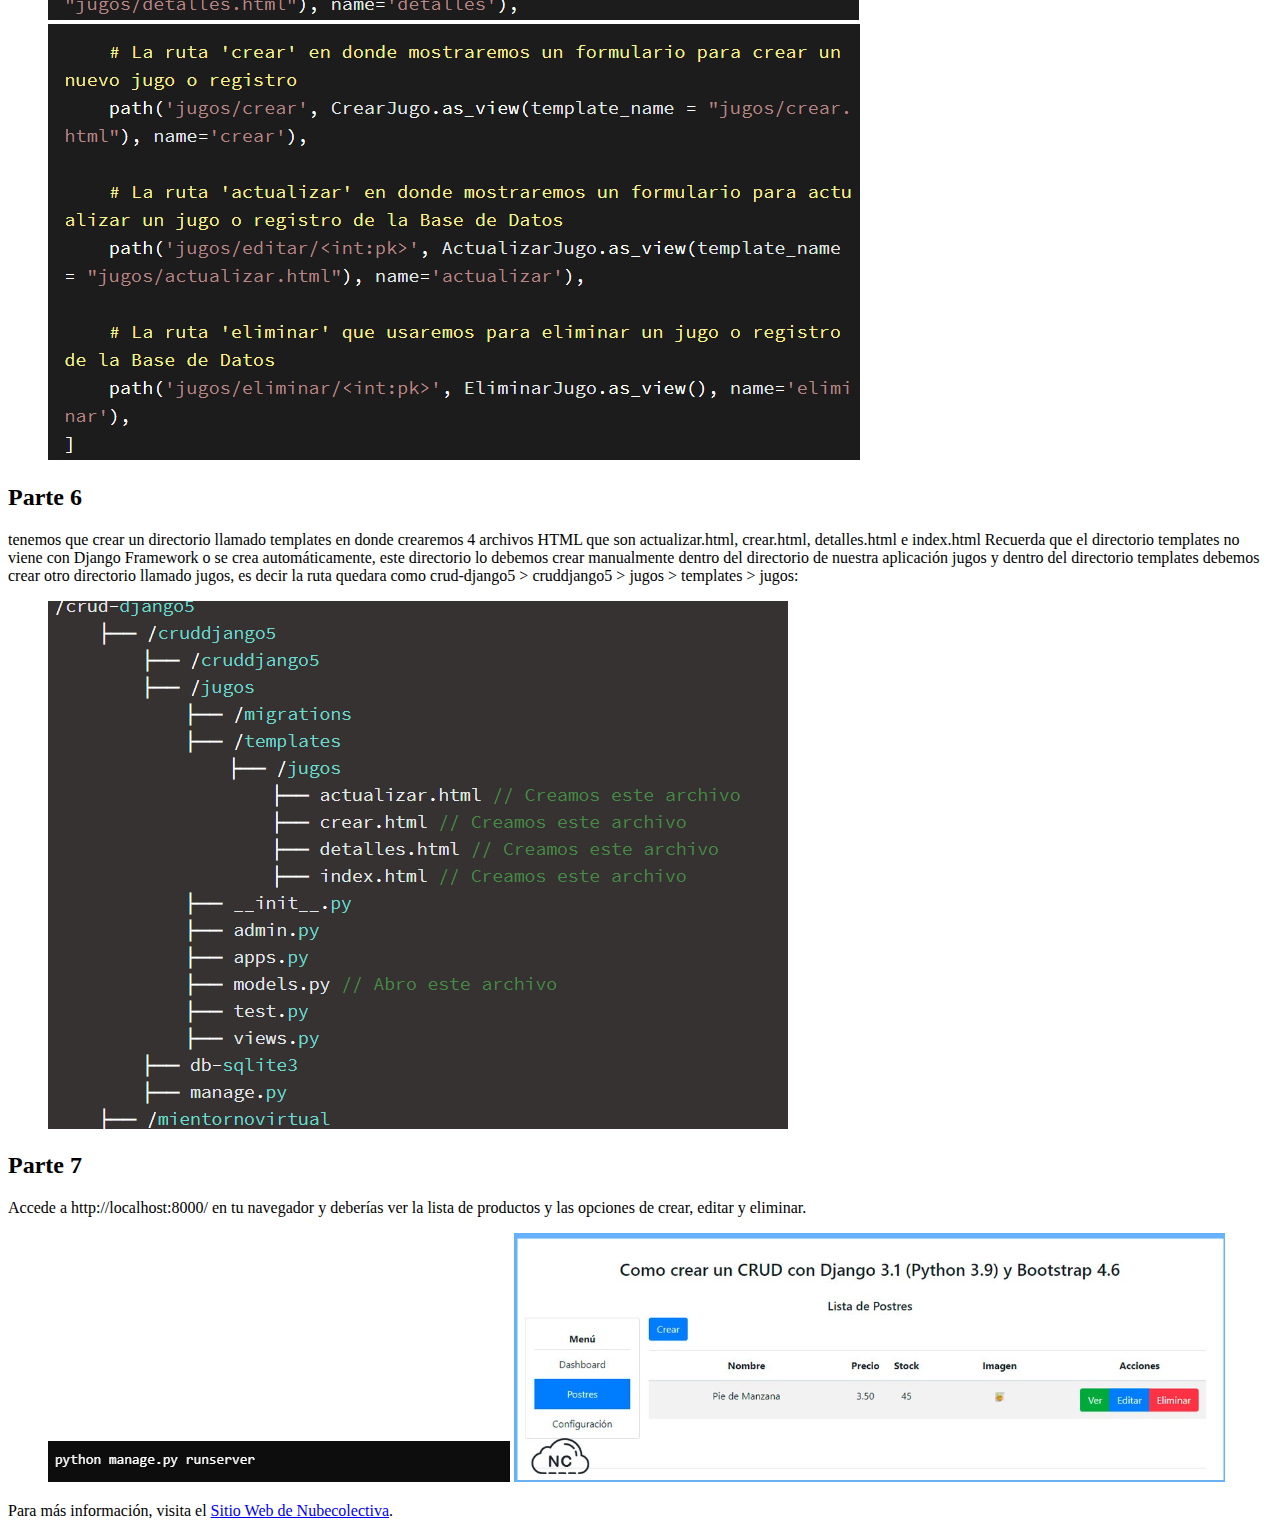
==== commit 02247ce4: "pagina de crud modificada" ====
--- a/CRUD.html
+++ b/CRUD.html
@@ -4,7 +4,7 @@
     <meta charset="UTF-8">
     <meta name="viewport" content="width=device-width, initial-scale=1.0">
     <title>Cómo crear un CRUD en Django</title>
-    <link rel="stylesheet" href="css/Diseño.css">
+    <link rel="stylesheet" href="css/estiloCRUD.css">
 </head>
 <body>
     <header>
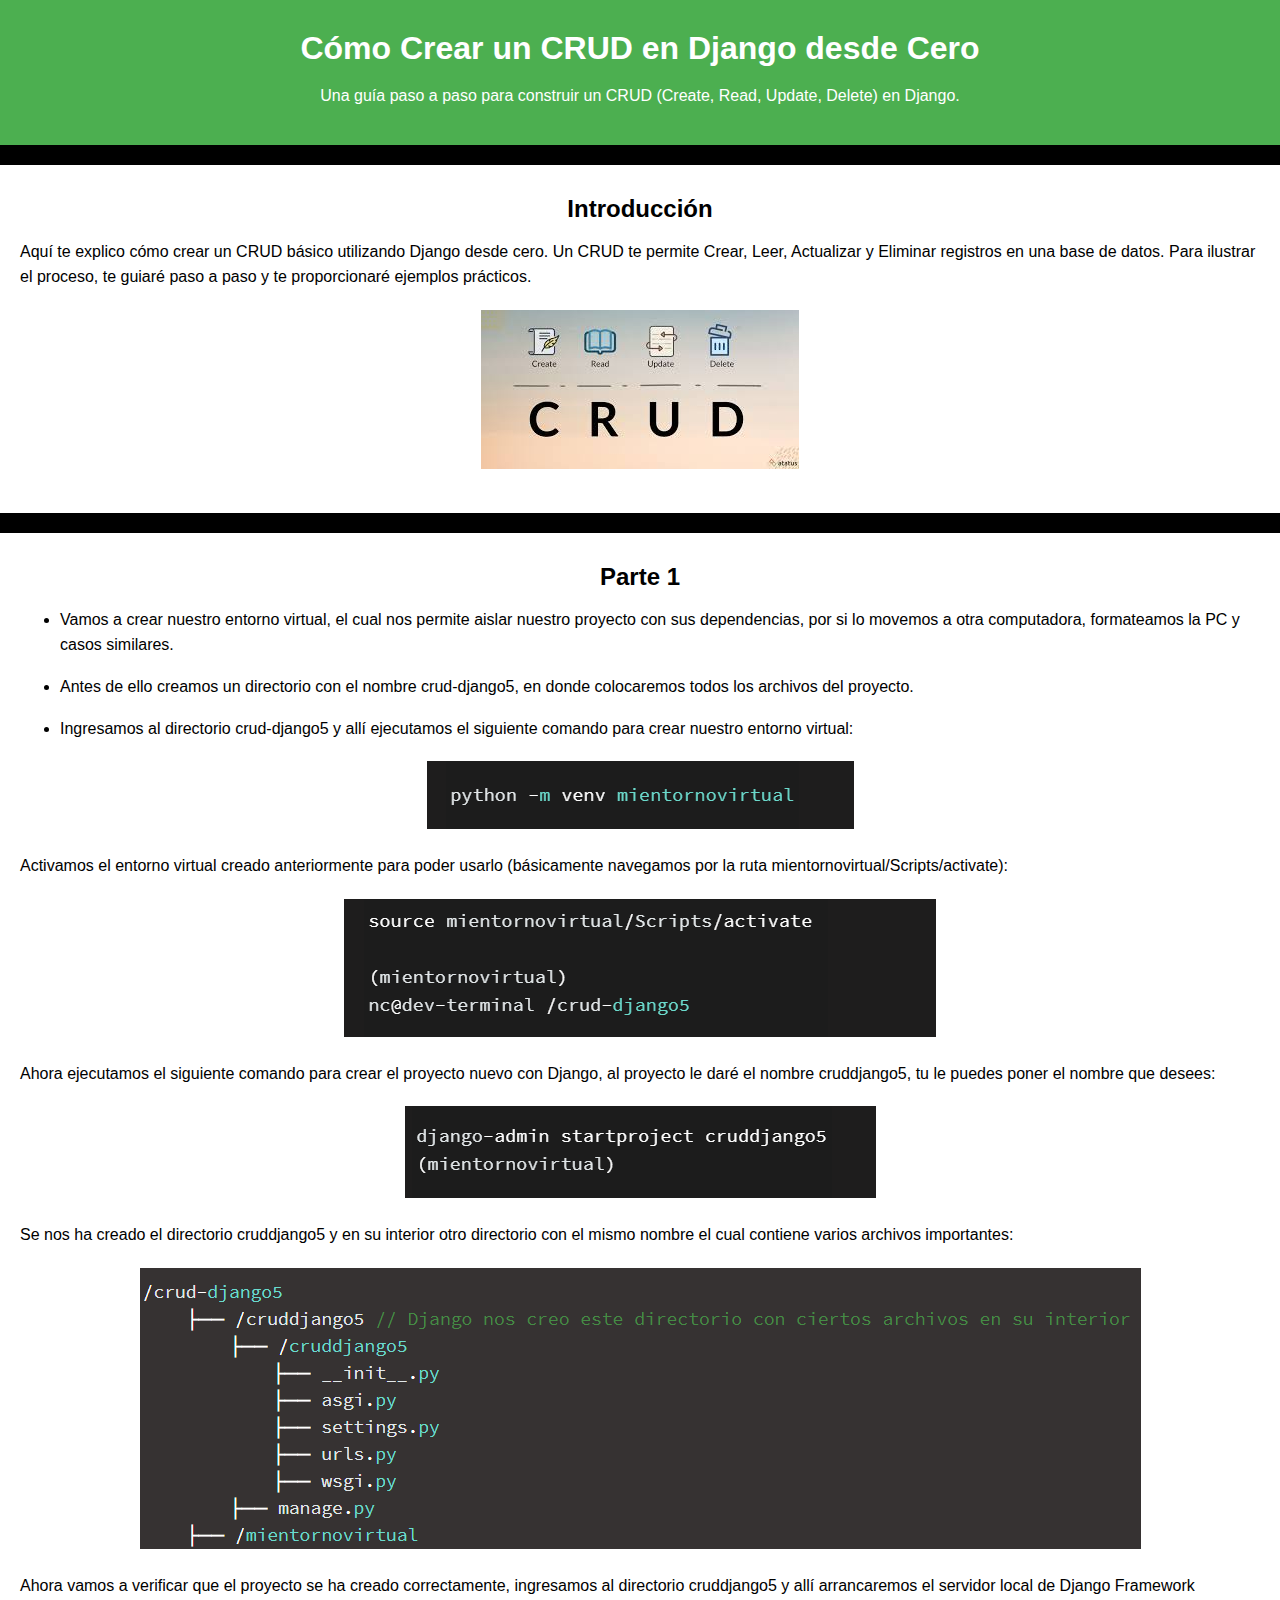
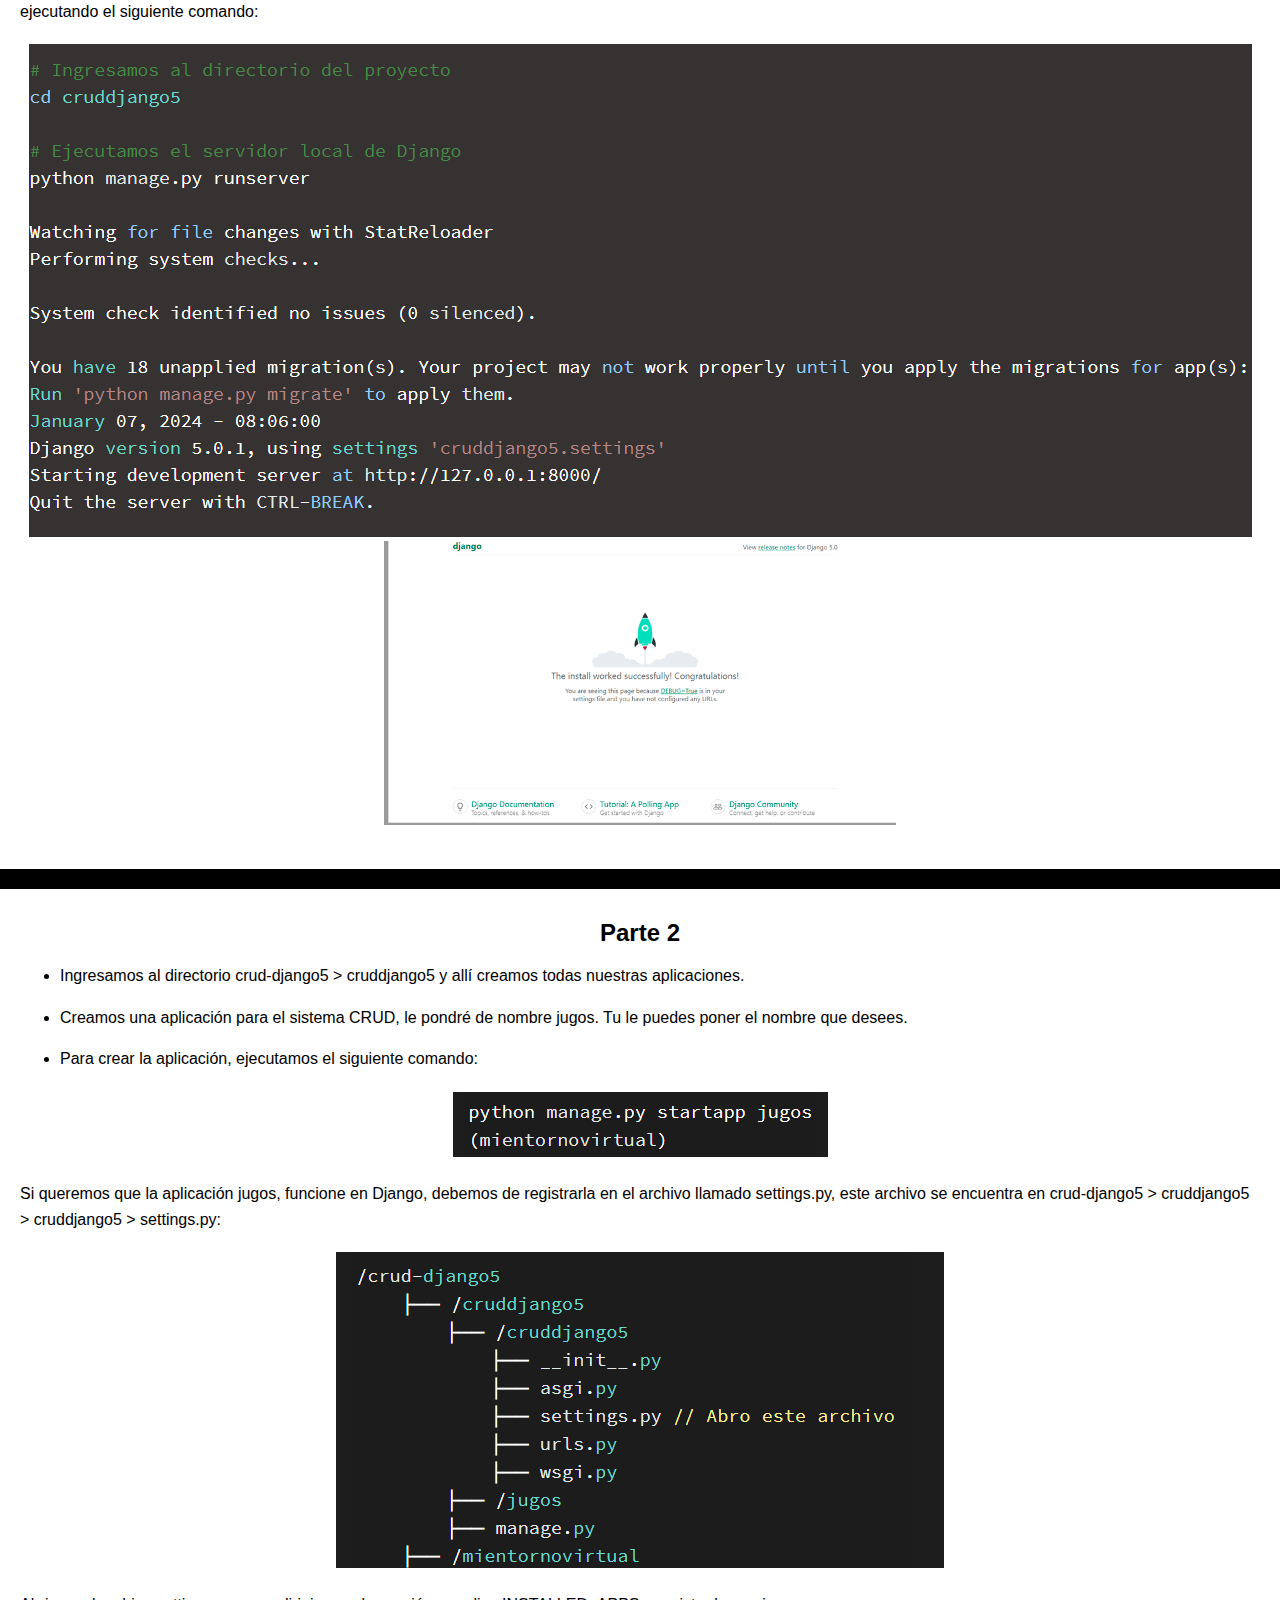
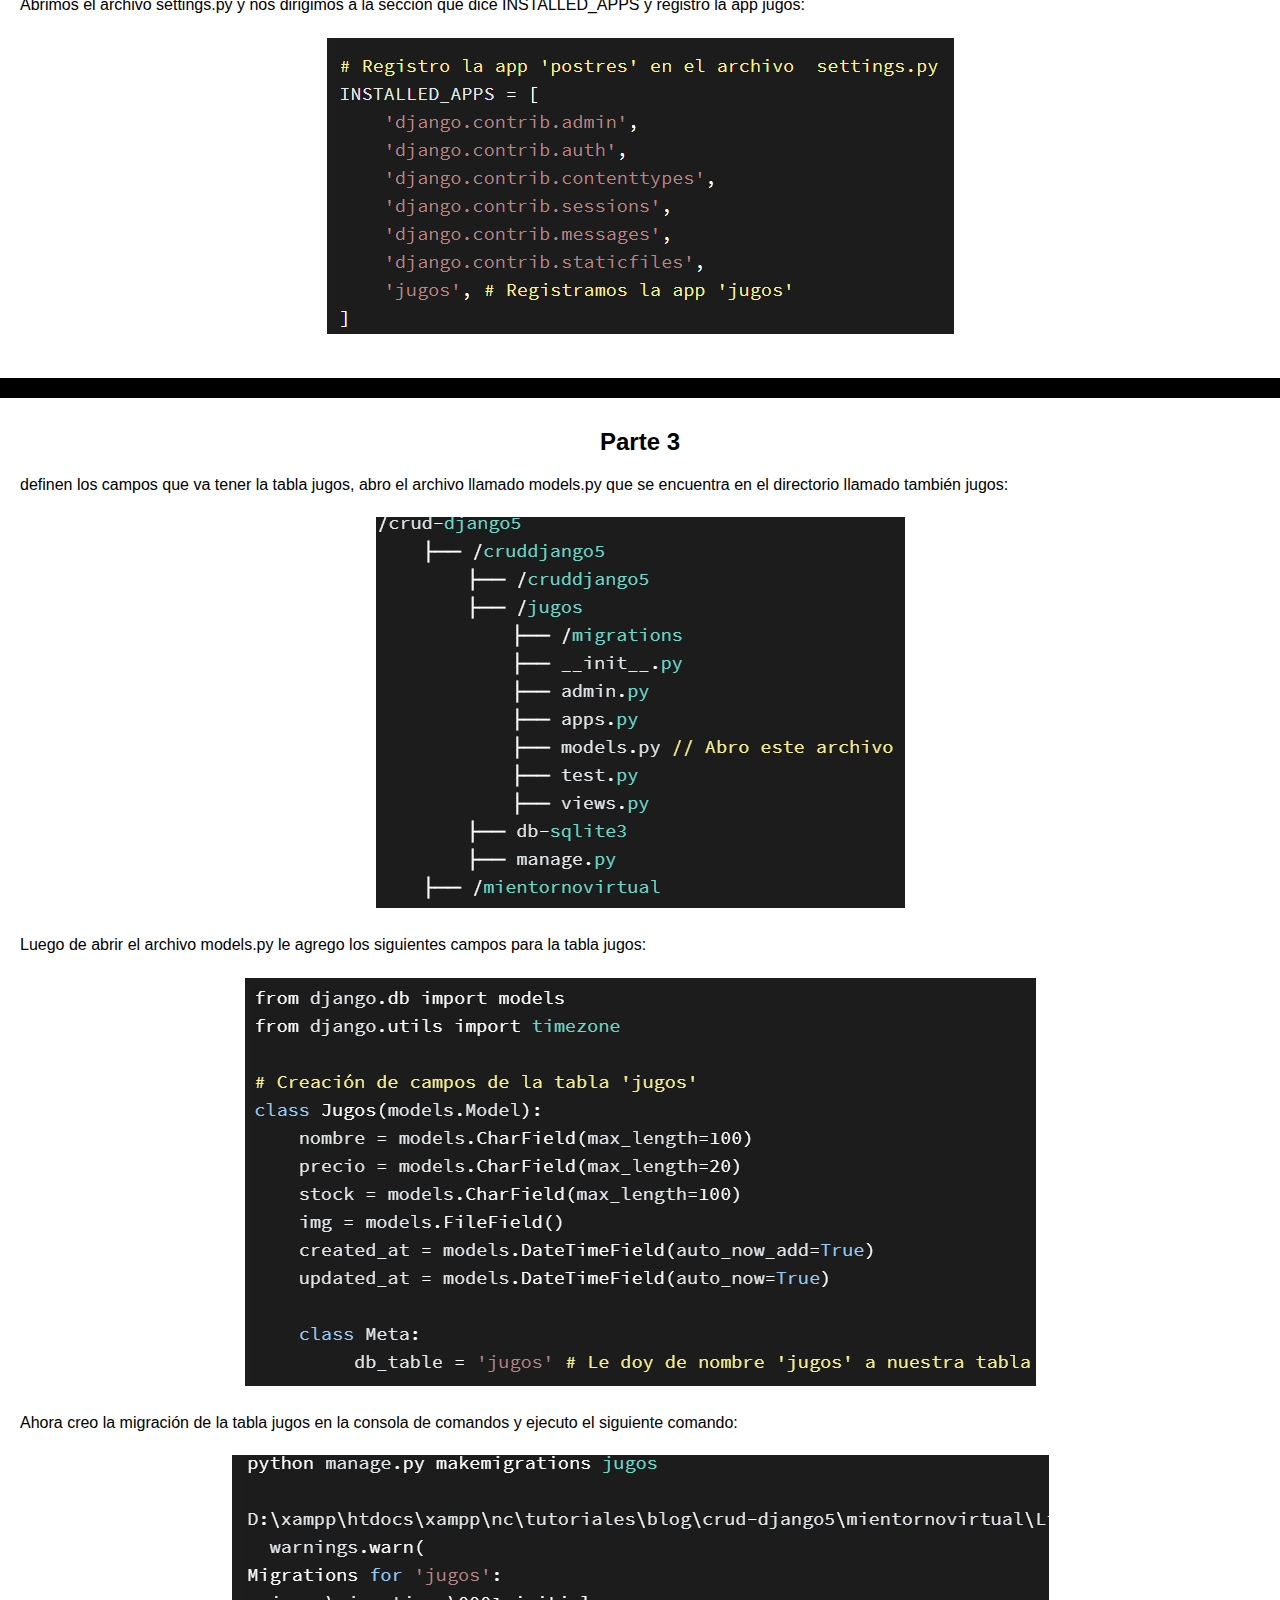
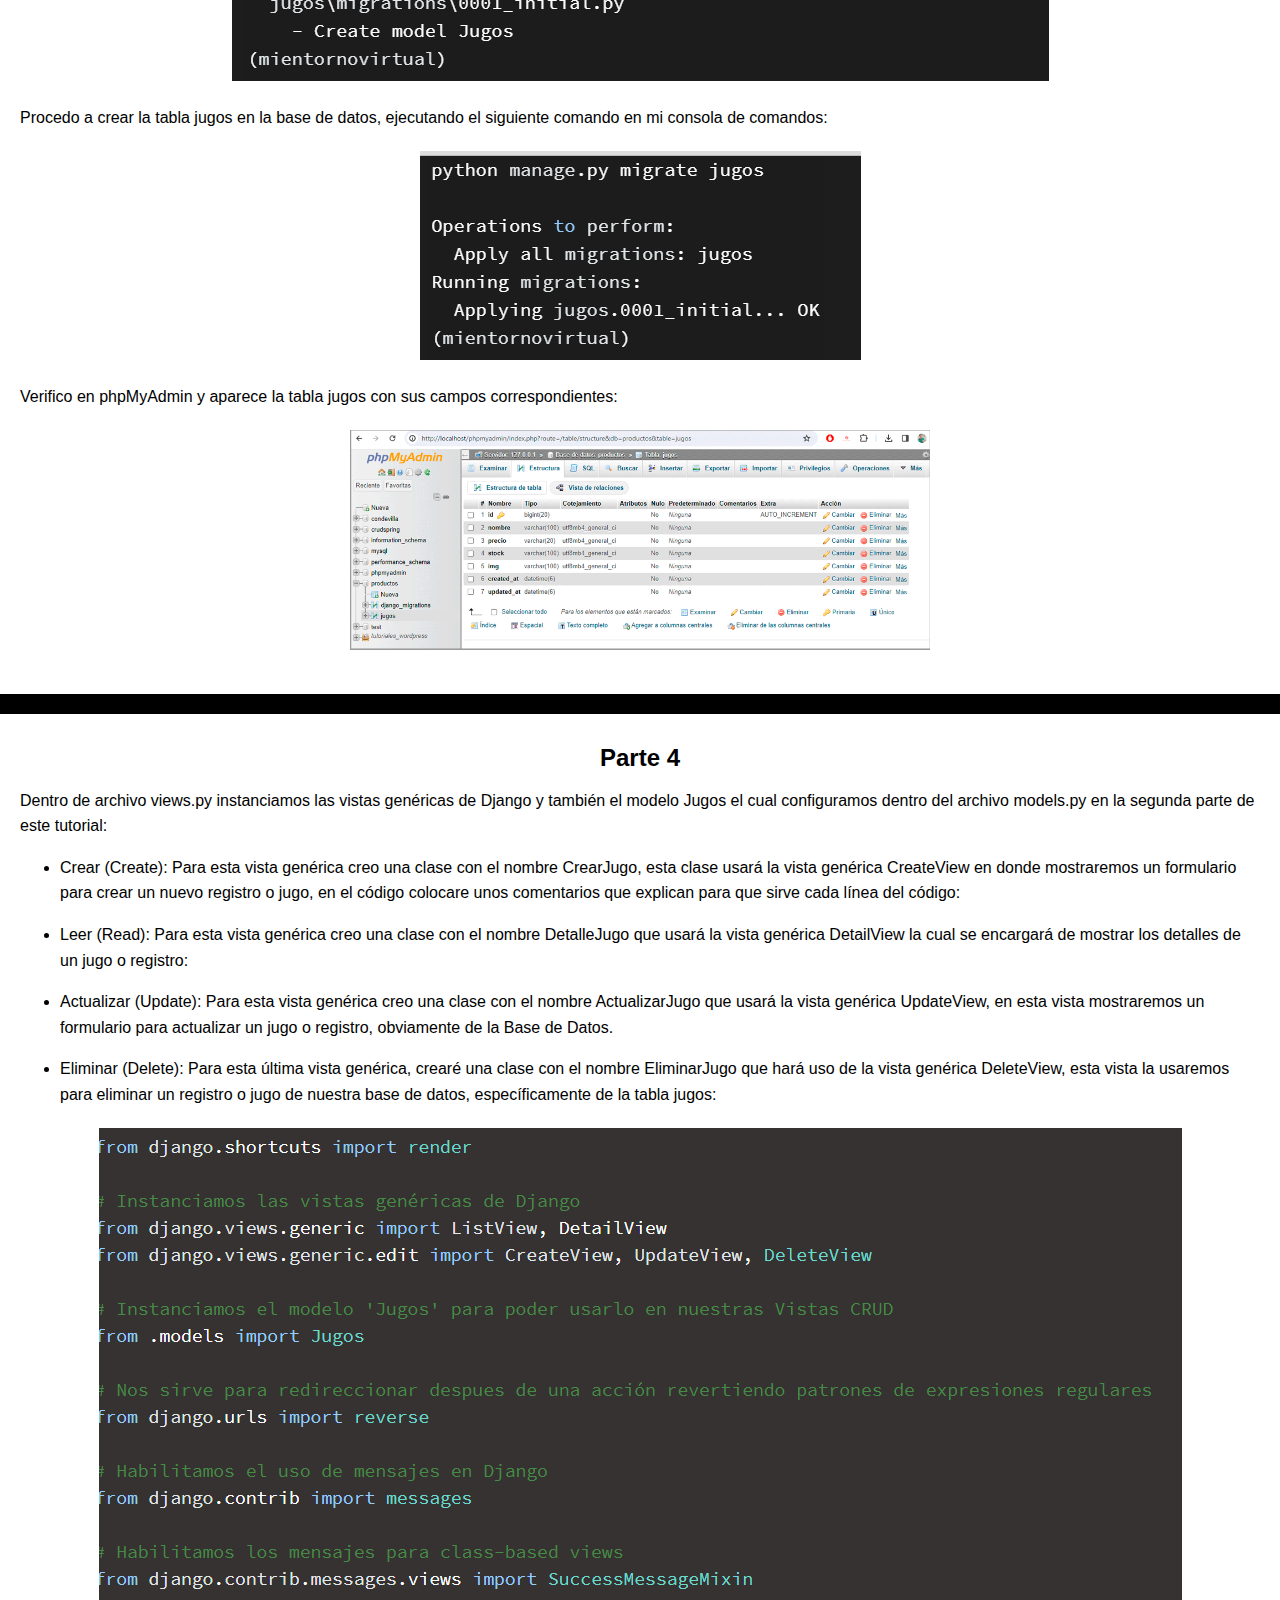
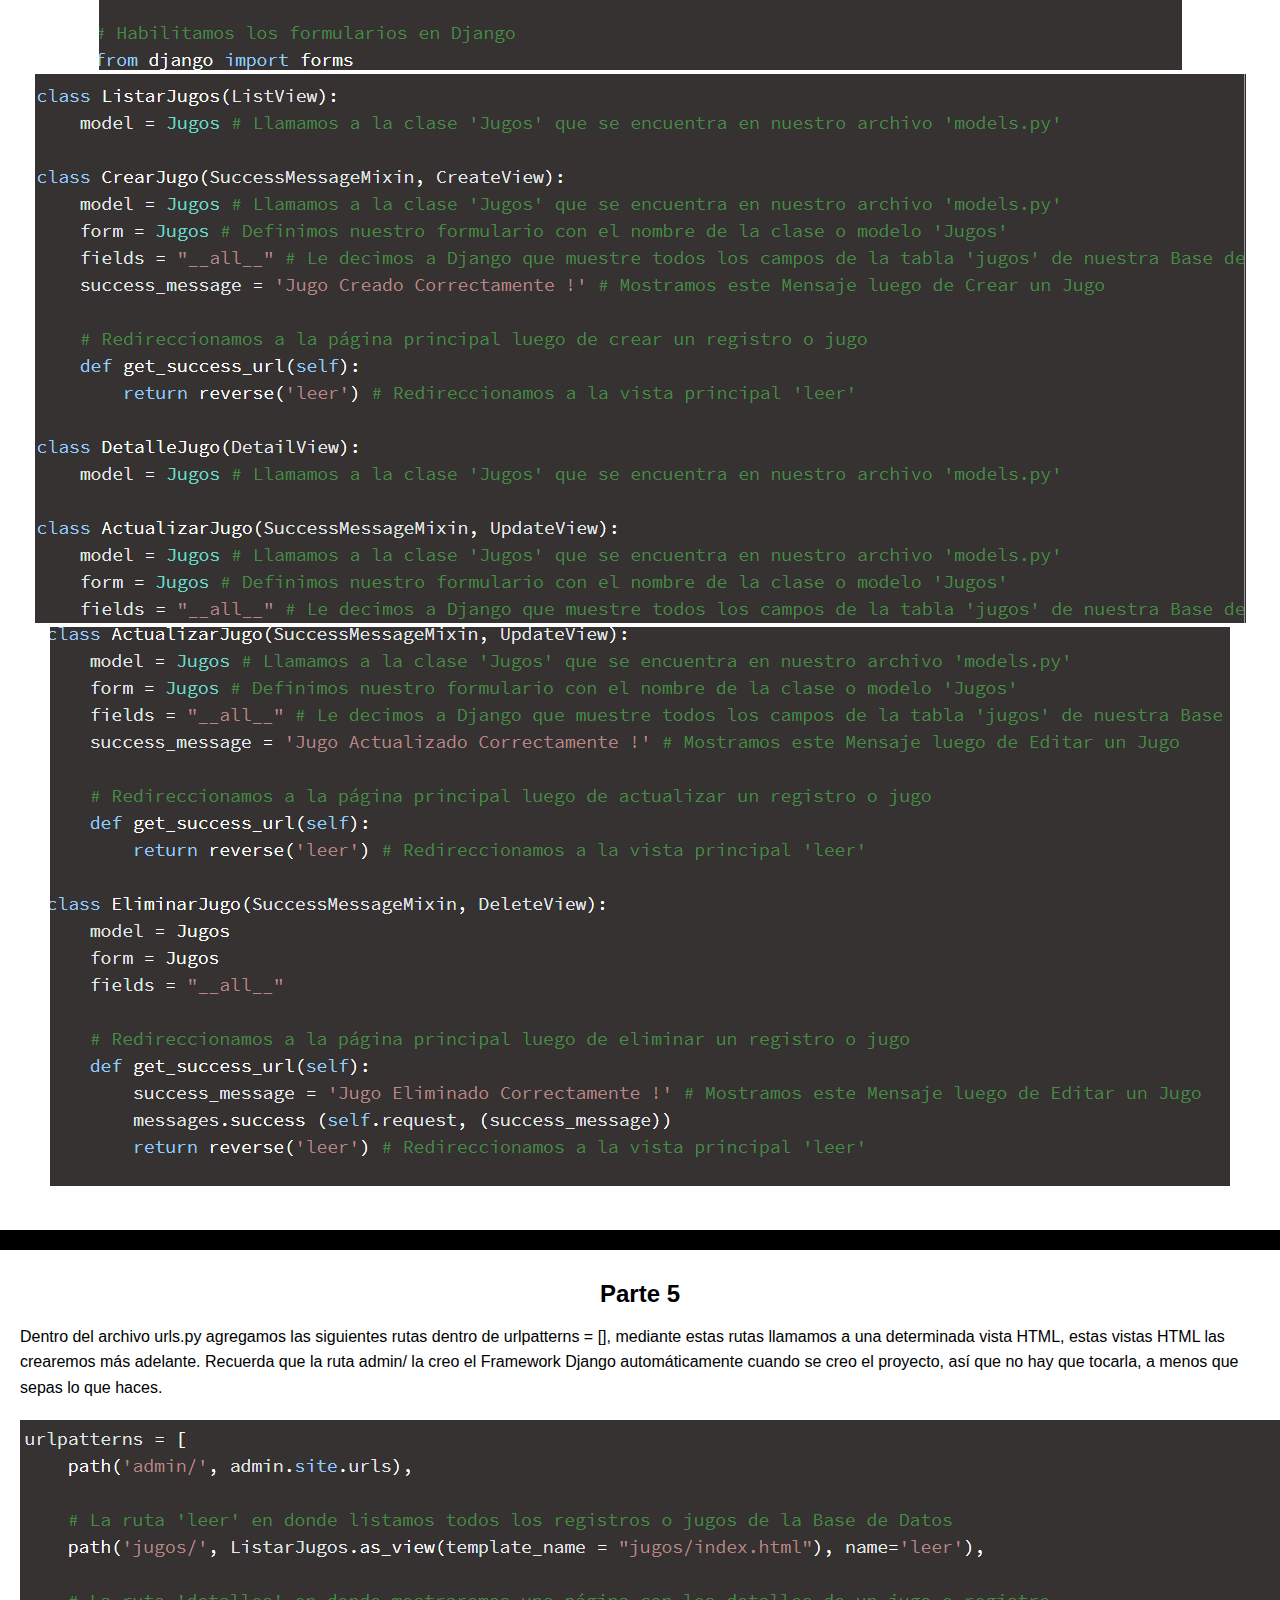
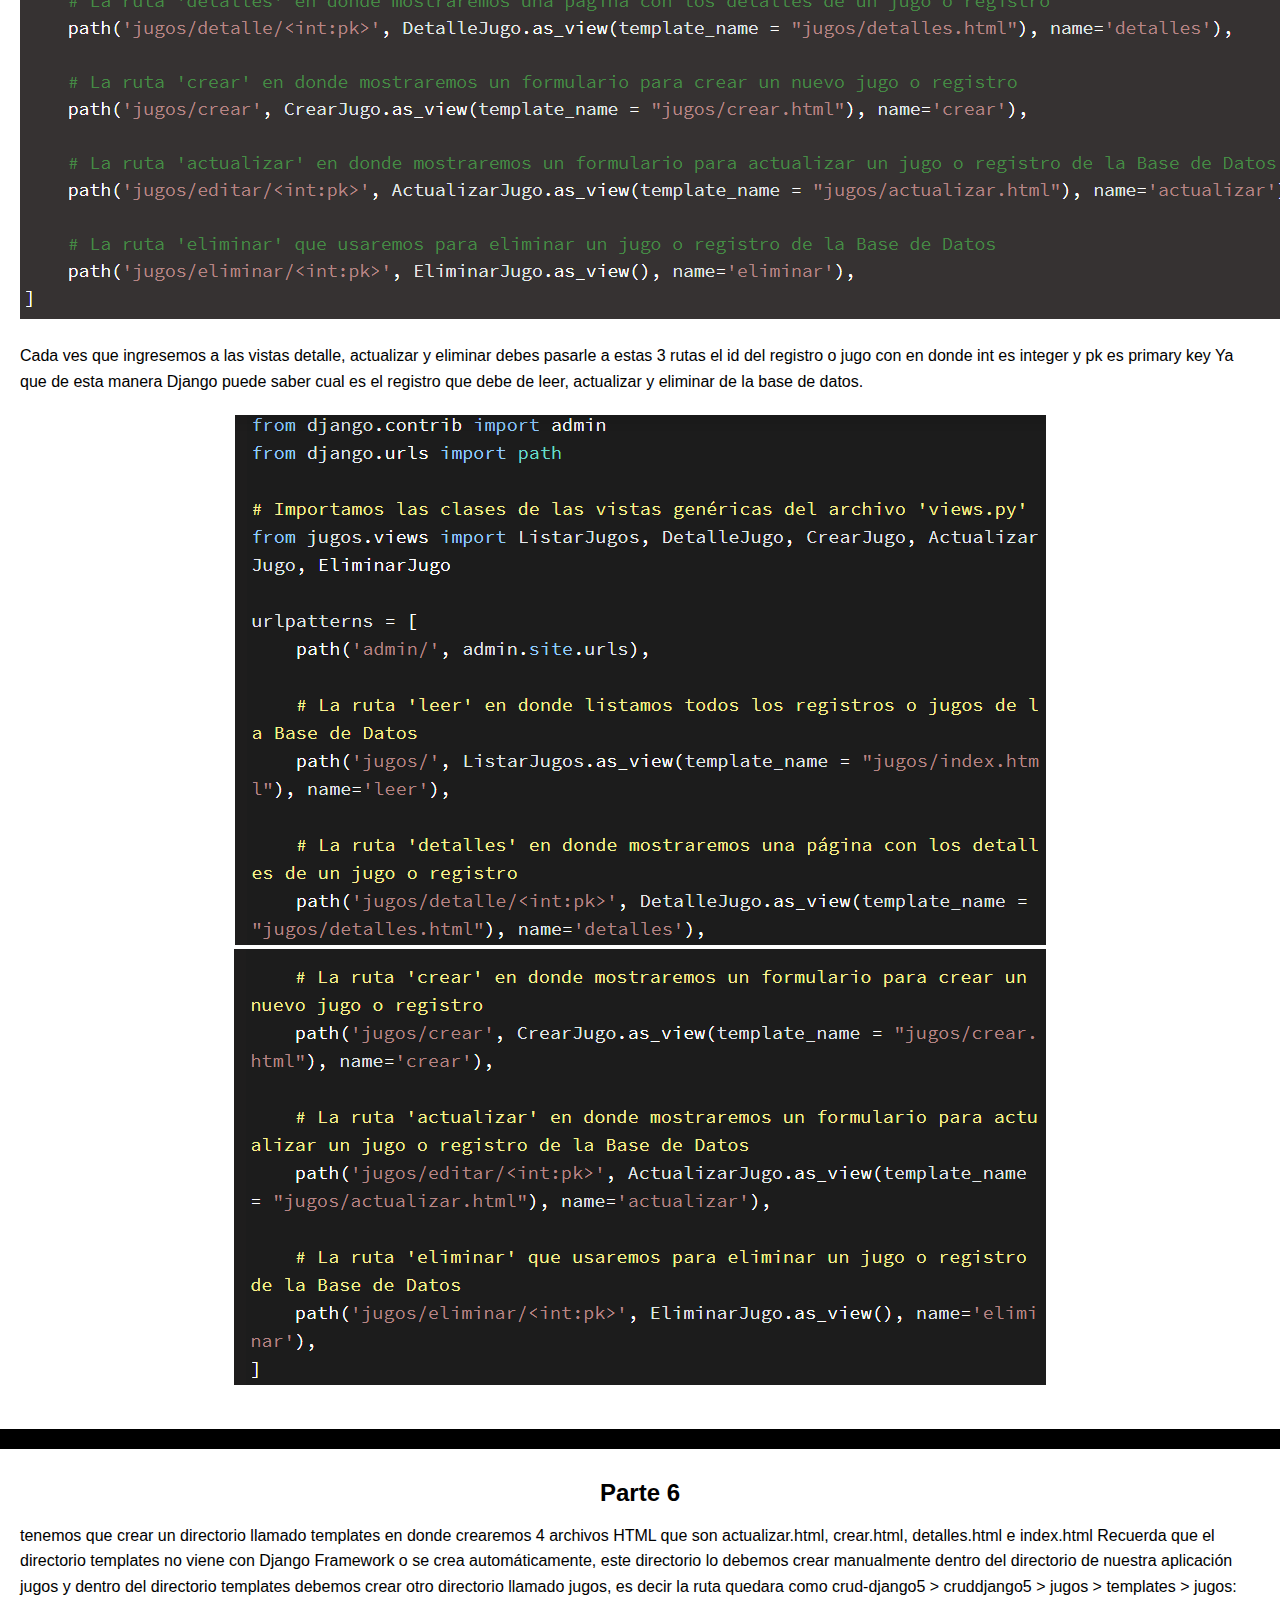
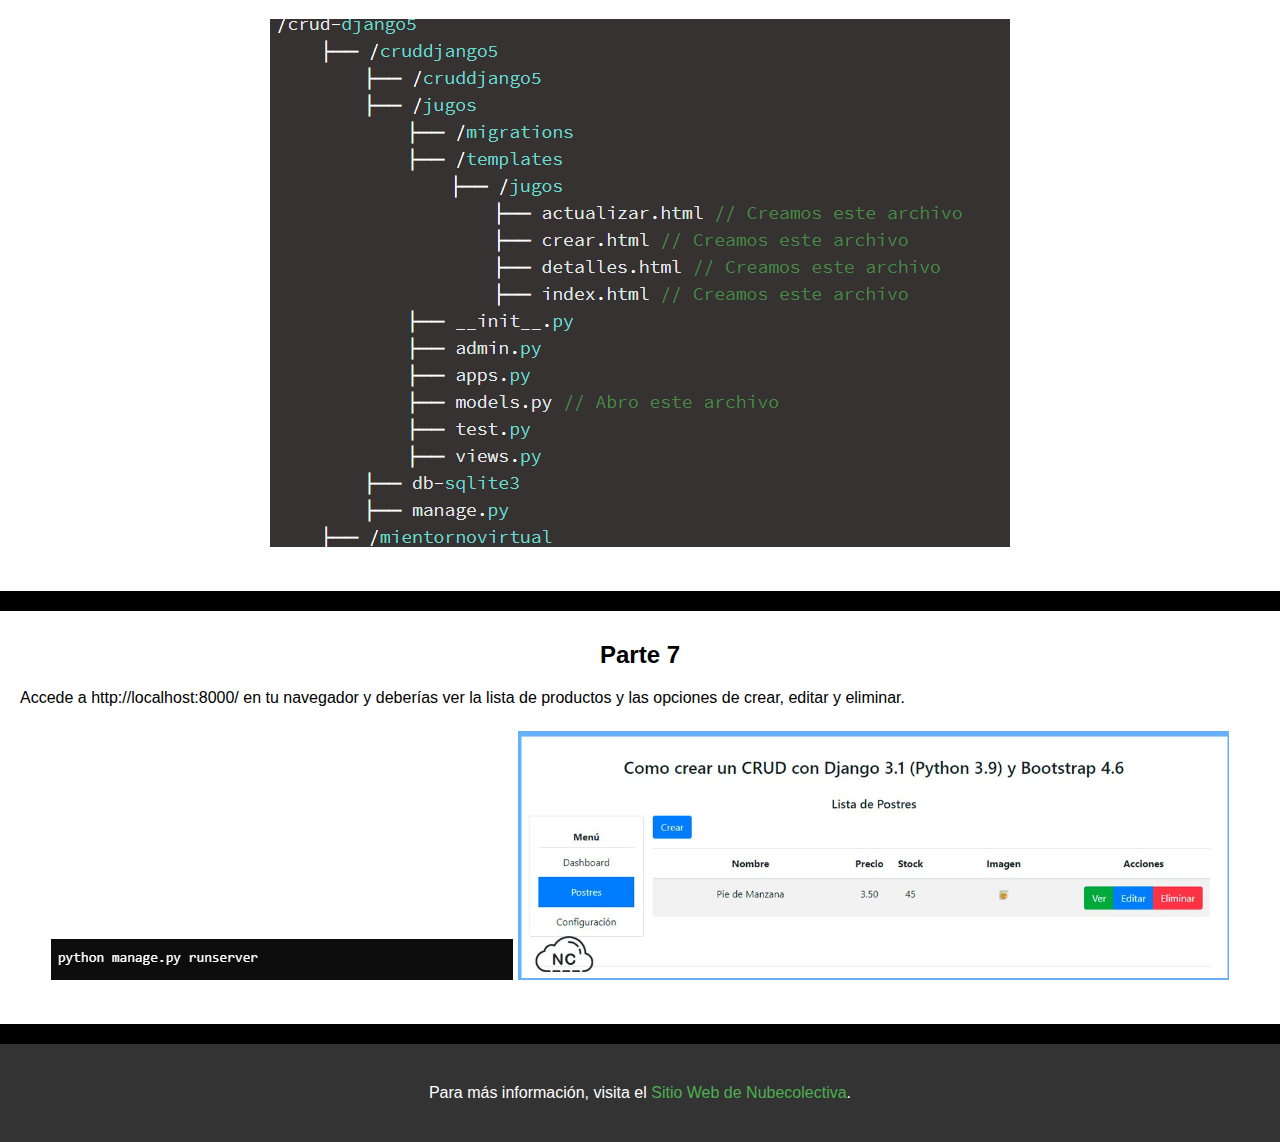
==== commit 941a49ce: "Acomodo" ====
--- a/CRUD.html
+++ b/CRUD.html
@@ -22,9 +22,11 @@
 
     <section id="setup">
         <h2>Parte 1 </h2>
-        <p>Vamos a crear nuestro entorno virtual, el cual nos permite aislar nuestro proyecto con sus dependencias, por si lo movemos a otra computadora, formateamos la PC y casos similares.</p>
-        <p>Antes de ello creamos un directorio con el nombre crud-django5, en donde colocaremos todos los archivos del proyecto.</p>
-        <p>Ingresamos al directorio crud-django5 y allí ejecutamos el siguiente comando para crear nuestro entorno virtual:</p>
+        <ul>
+            <li><p>Vamos a crear nuestro entorno virtual, el cual nos permite aislar nuestro proyecto con sus dependencias, por si lo movemos a otra computadora, formateamos la PC y casos similares.</p></li>
+            <li><p>Antes de ello creamos un directorio con el nombre crud-django5, en donde colocaremos todos los archivos del proyecto.</p></li>
+            <li><p>Ingresamos al directorio crud-django5 y allí ejecutamos el siguiente comando para crear nuestro entorno virtual:</p></li>
+        </ul>
         <figure>
             <img src="Imagenes/Parte 1.1 (2).png" alt="Codigo fuente">
         </figure>
@@ -52,11 +54,11 @@
 
     <section id="Proyecto">
         <h2>Parte 2 </h2>
-        <p>Ingresamos al directorio crud-django5 > cruddjango5 y allí creamos todas nuestras aplicaciones.
-
-            Creamos una aplicación para el sistema CRUD, le pondré de nombre jugos. Tu le puedes poner el nombre que desees.
-            
-            Para crear la aplicación, ejecutamos el siguiente comando:</p>
+        <ul>
+            <li><p>Ingresamos al directorio crud-django5 > cruddjango5 y allí creamos todas nuestras aplicaciones.</p></li>
+            <li><p>Creamos una aplicación para el sistema CRUD, le pondré de nombre jugos. Tu le puedes poner el nombre que desees.</p></li>
+            <li><p>Para crear la aplicación, ejecutamos el siguiente comando:</p></li>
+        </ul>
         <figure>
             <img src="Imagenes/Parte 2.png" alt="Codigo fuente">
         </figure>
@@ -103,14 +105,12 @@
     <section id="views">
         <h2>Parte 4</h2>
         <p>Dentro de archivo views.py instanciamos las vistas genéricas de Django y también el modelo Jugos el cual configuramos dentro del archivo models.py en la segunda parte de este tutorial:</p>
-        <p>Crear (Create)
-        Para esta vista genérica creo una clase con el nombre CrearJugo, esta clase usará la vista genérica CreateView en donde mostraremos un formulario para crear un nuevo registro o jugo, en el código colocare unos comentarios que explican para que sirve cada línea del código:</p>
-        <p>Leer (Read)
-        Para esta vista genérica creo una clase con el nombre DetalleJugo que usará la vista genérica DetailView la cual se encargará de mostrar los detalles de un jugo o registro:</p>
-        <p>Actualizar (Update)
-        Para esta vista genérica creo una clase con el nombre ActualizarJugo que usará la vista genérica UpdateView, en esta vista mostraremos un formulario para actualizar un jugo o registro, obviamente de la Base de Datos.</p>
-        <p>Eliminar (Delete)
-        Para esta última vista genérica, crearé una clase con el nombre EliminarJugo que hará uso de la vista genérica DeleteView, esta vista la usaremos para eliminar un registro o jugo de nuestra base de datos, específicamente de la tabla jugos:</p>
+        <ul>
+            <li><p>Crear (Create): Para esta vista genérica creo una clase con el nombre CrearJugo, esta clase usará la vista genérica CreateView en donde mostraremos un formulario para crear un nuevo registro o jugo, en el código colocare unos comentarios que explican para que sirve cada línea del código:</p></li>
+            <li><p>Leer (Read): Para esta vista genérica creo una clase con el nombre DetalleJugo que usará la vista genérica DetailView la cual se encargará de mostrar los detalles de un jugo o registro:</p></li>
+            <li><p>Actualizar (Update): Para esta vista genérica creo una clase con el nombre ActualizarJugo que usará la vista genérica UpdateView, en esta vista mostraremos un formulario para actualizar un jugo o registro, obviamente de la Base de Datos.</p></li>
+            <li><p>Eliminar (Delete): Para esta última vista genérica, crearé una clase con el nombre EliminarJugo que hará uso de la vista genérica DeleteView, esta vista la usaremos para eliminar un registro o jugo de nuestra base de datos, específicamente de la tabla jugos:</p></li>
+        </ul>
         <figure>
             <img src="Imagenes/Parte 4.png" alt="codigo fuente">
             <img src="Imagenes/Parte 4.1.png" alt="codigo fuente">
--- a/css/estiloCRUD.css
+++ b/css/estiloCRUD.css
@@ -0,0 +1,52 @@
+/* styles.css */
+
+body {
+    font-family: Arial, sans-serif;
+    margin: 0;
+    padding: 0;
+    background-color: #000000;
+}
+
+header {
+    background-color: #4CAF50;
+    color: white;
+    padding: 20px;
+    text-align: center;
+}
+
+h1, h2 {
+    text-align: center;
+    margin: 10px 0;
+}
+
+p {
+    font-size: 16px;
+    line-height: 1.6;
+}
+
+
+figure {
+    text-align:center;
+    max-width: 100%;
+    height: auto;
+    margin: 20px 0;
+}
+
+section {
+    padding: 20px;
+    background-color: white;
+    margin: 20px 0;
+    box-shadow: 0 0 10px rgba(0,0,0,0.1);
+}
+
+footer {
+    text-align: center;
+    padding: 20px;
+    background-color: #333;
+    color: white;
+}
+
+footer a {
+    color: #4CAF50;
+    text-decoration: none;
+}
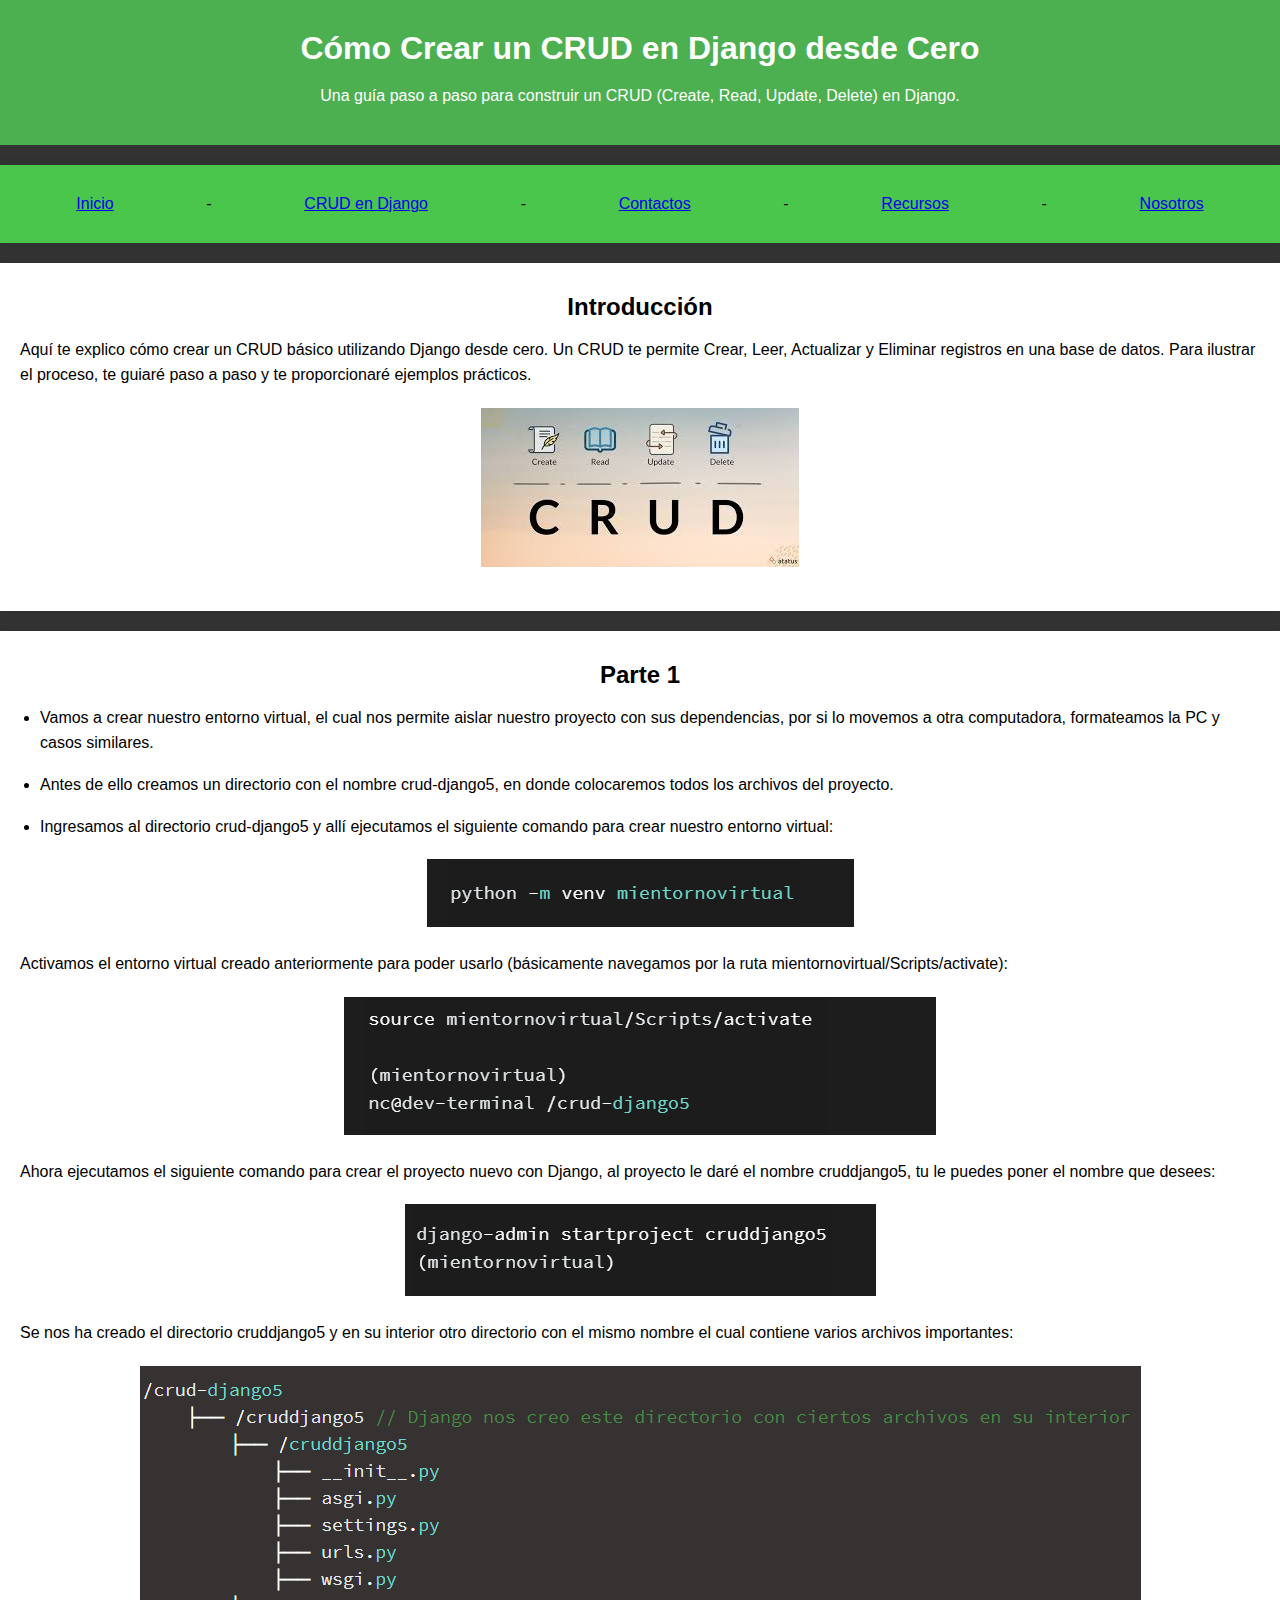
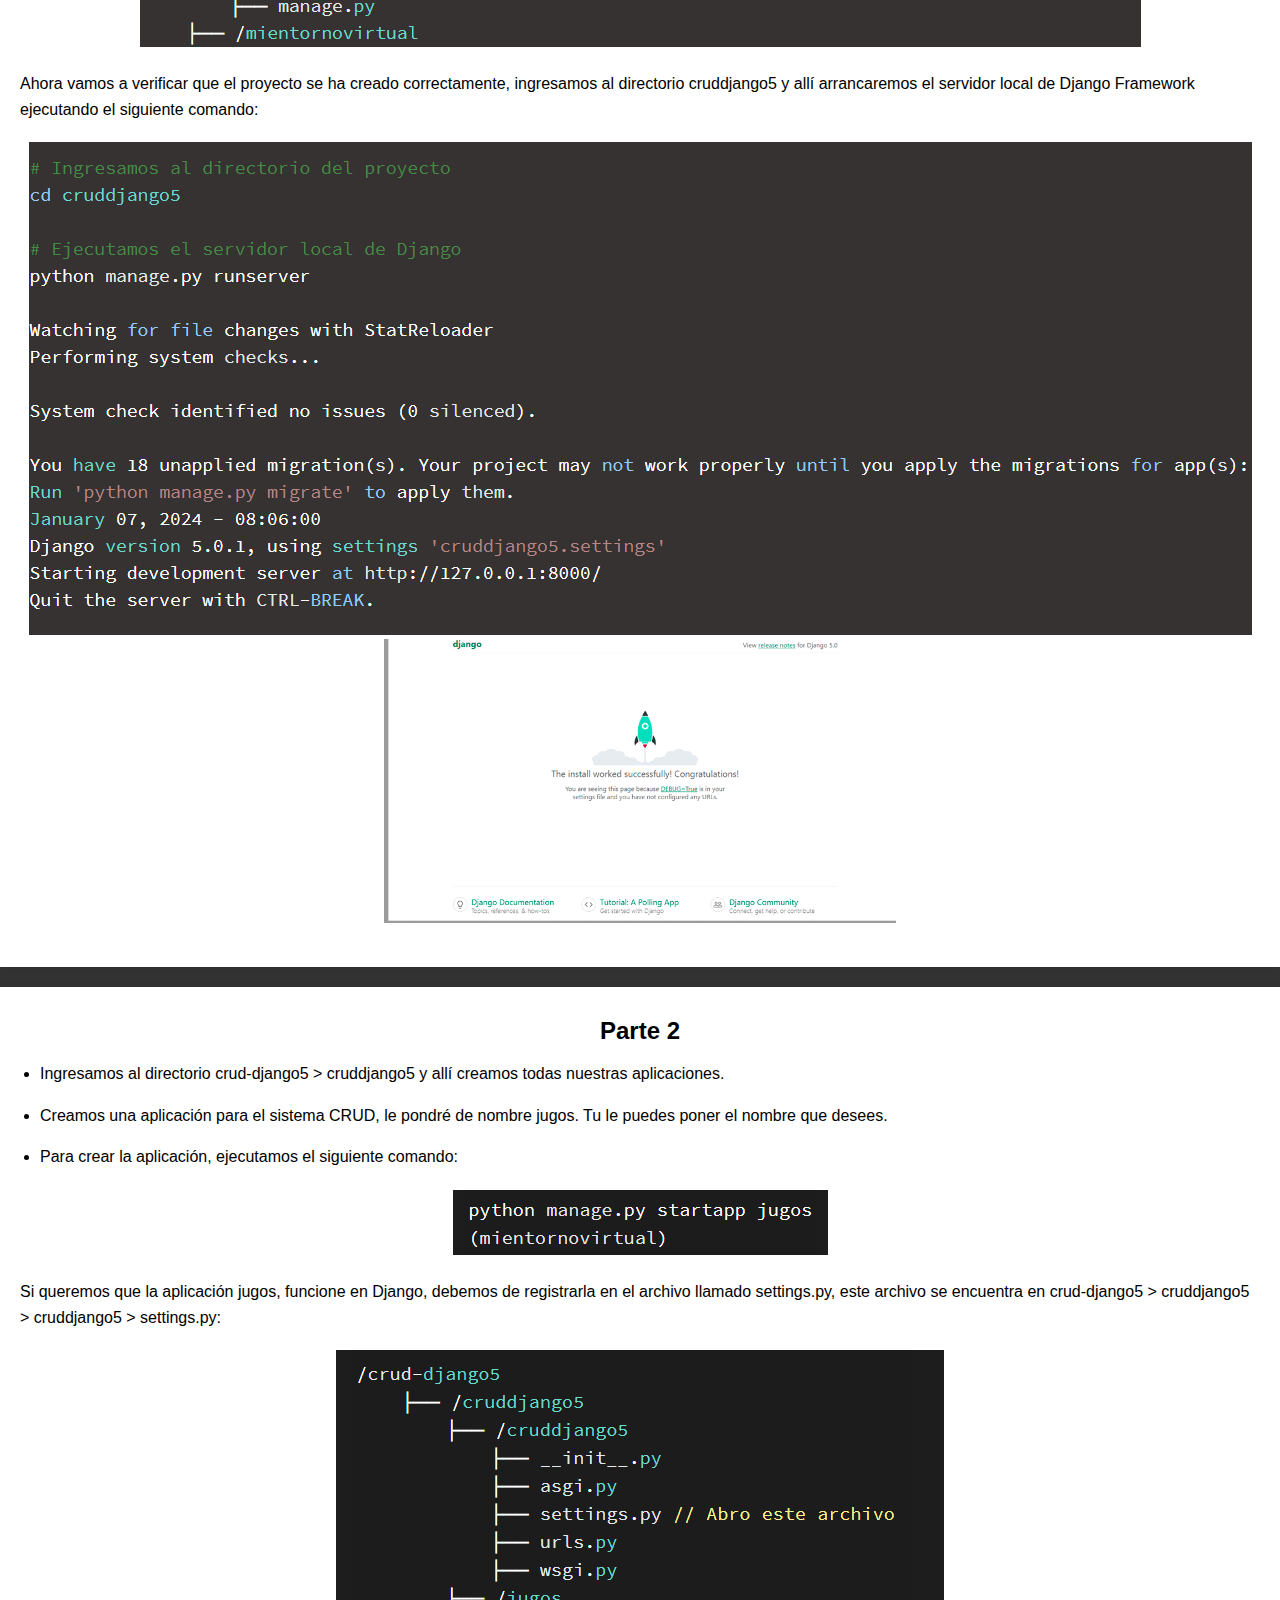
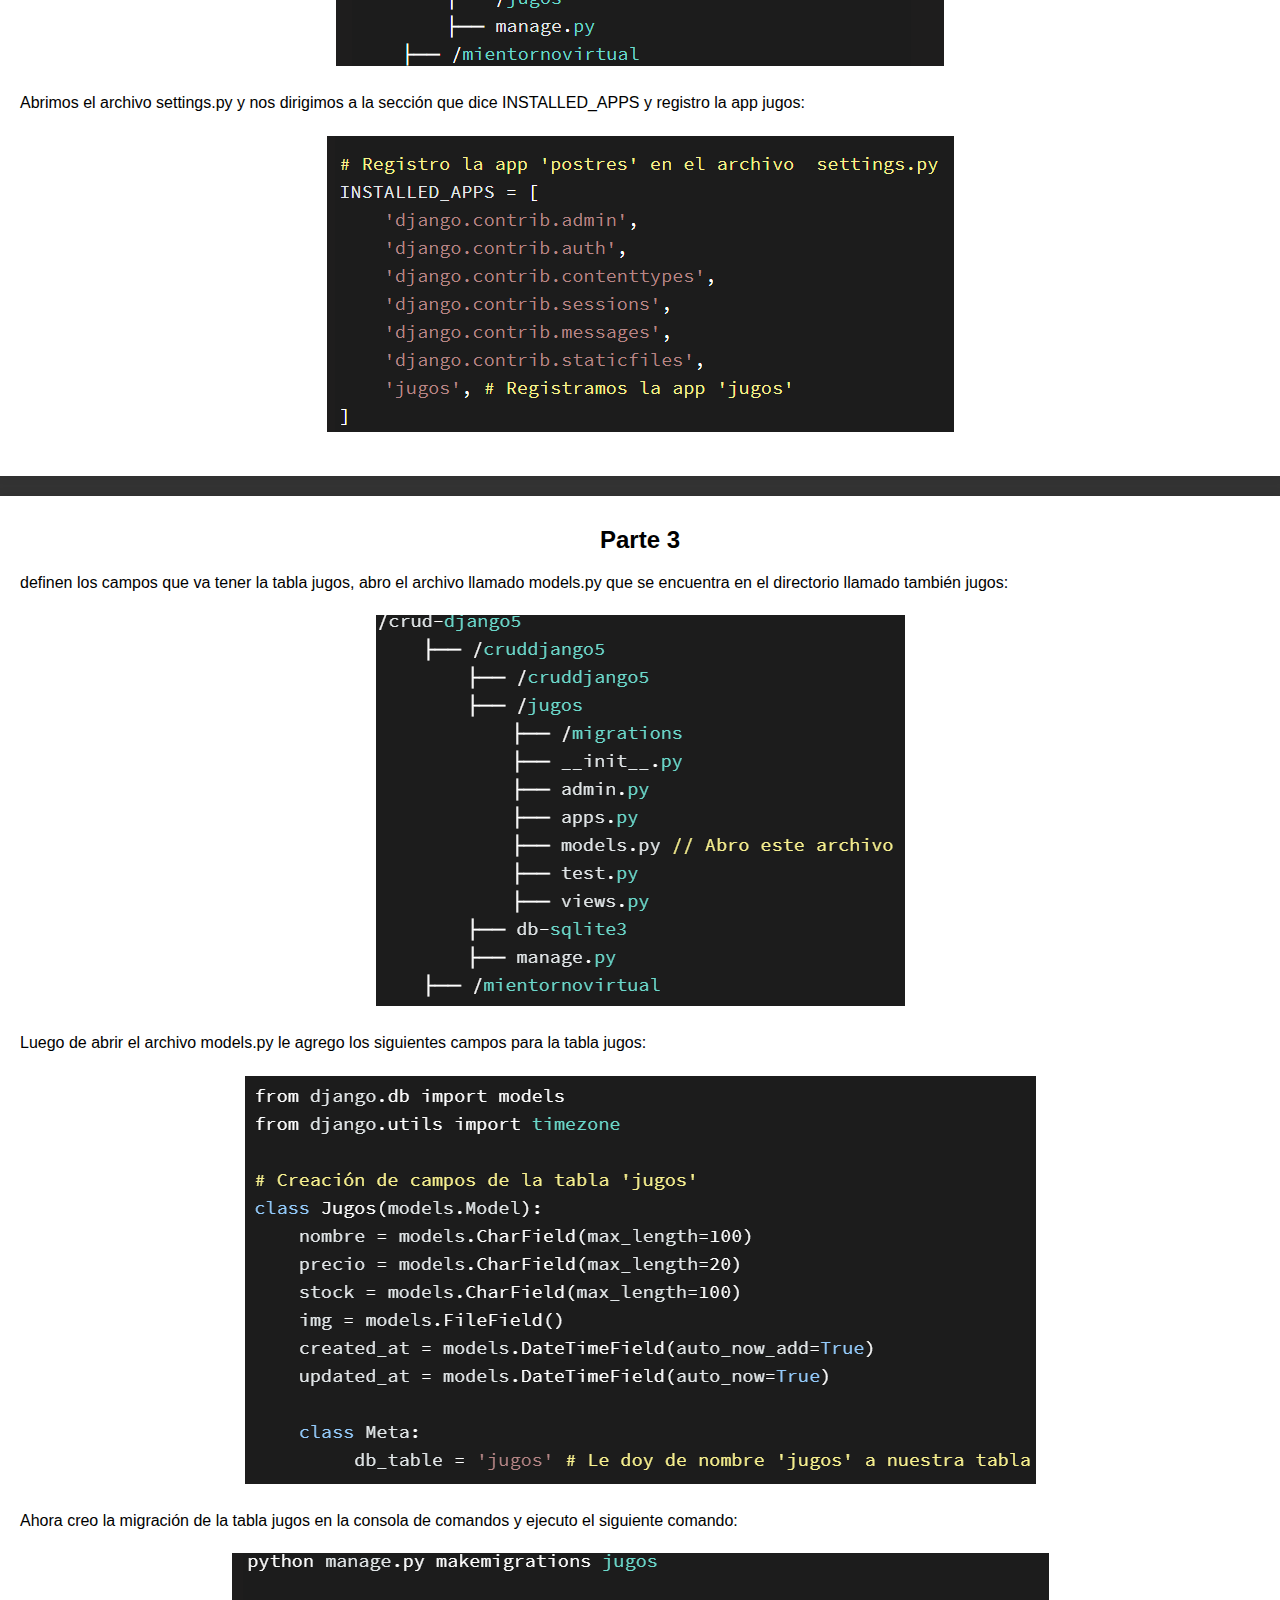
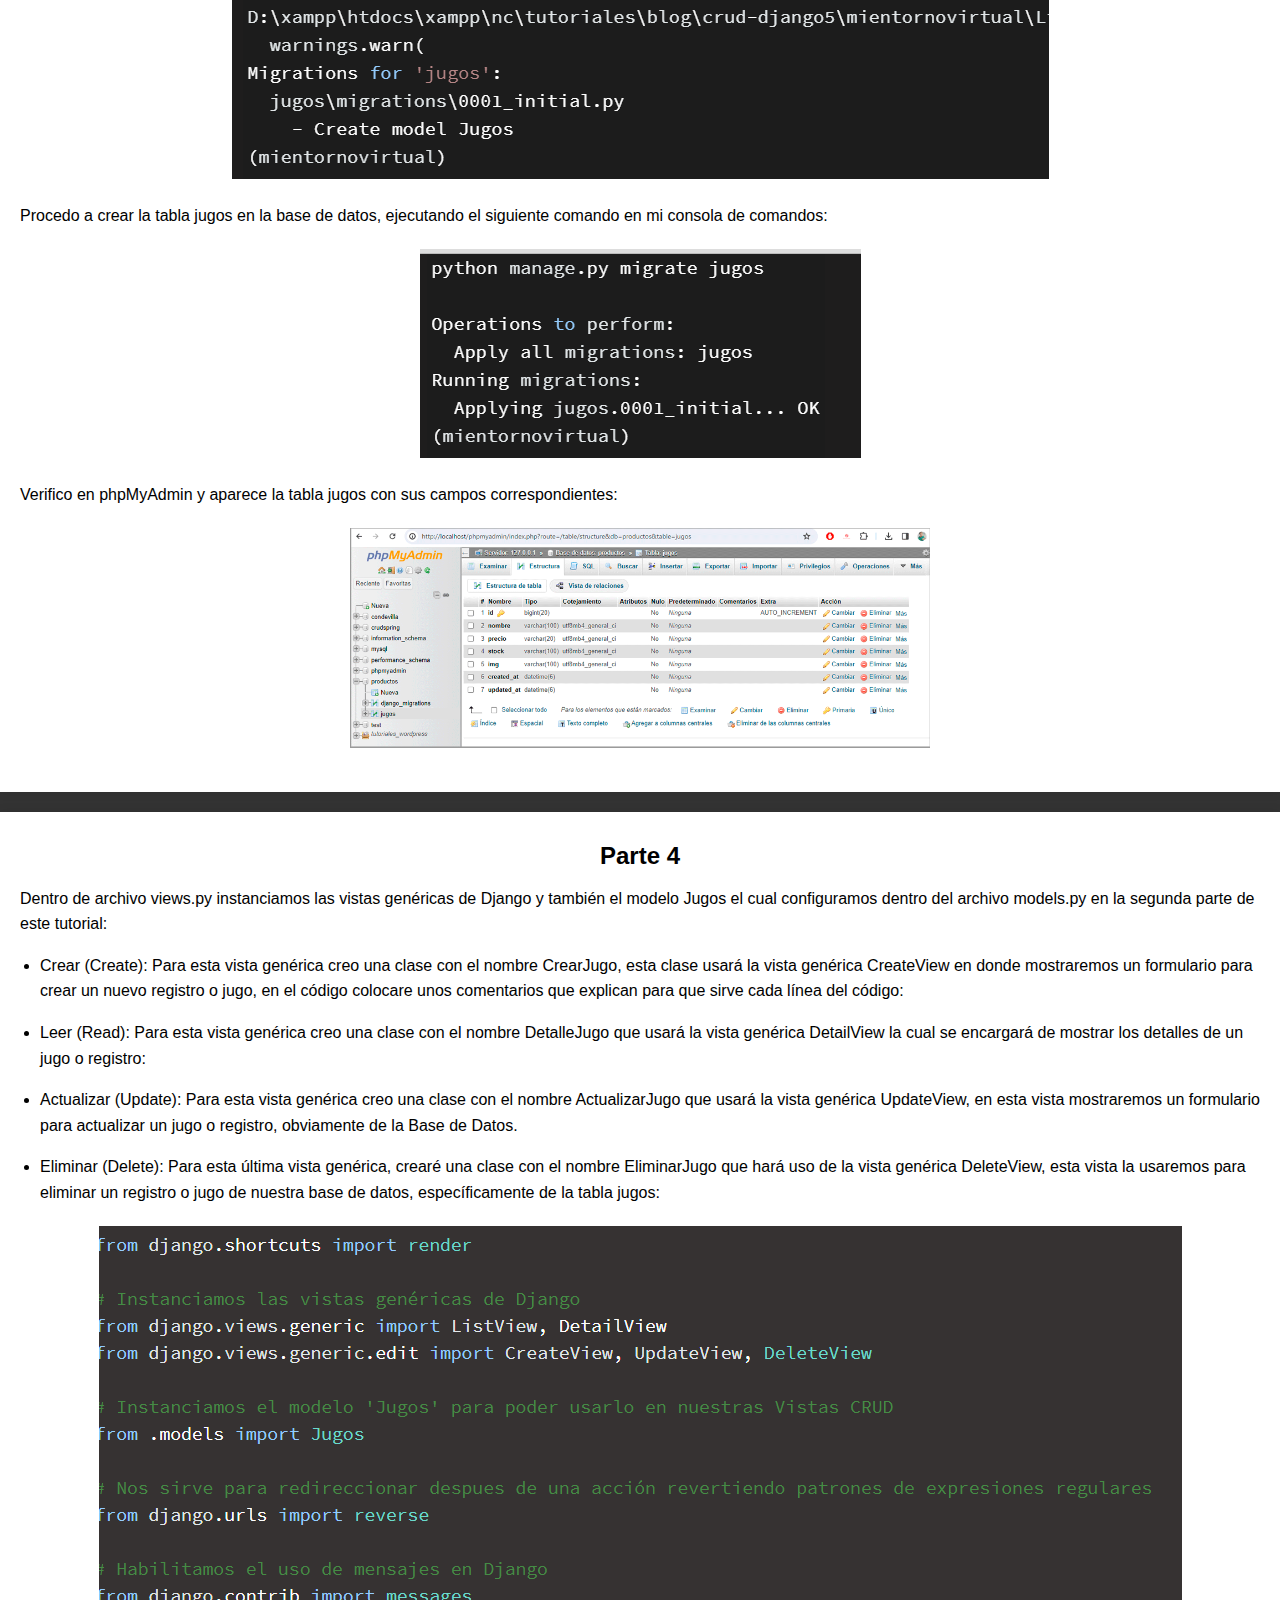
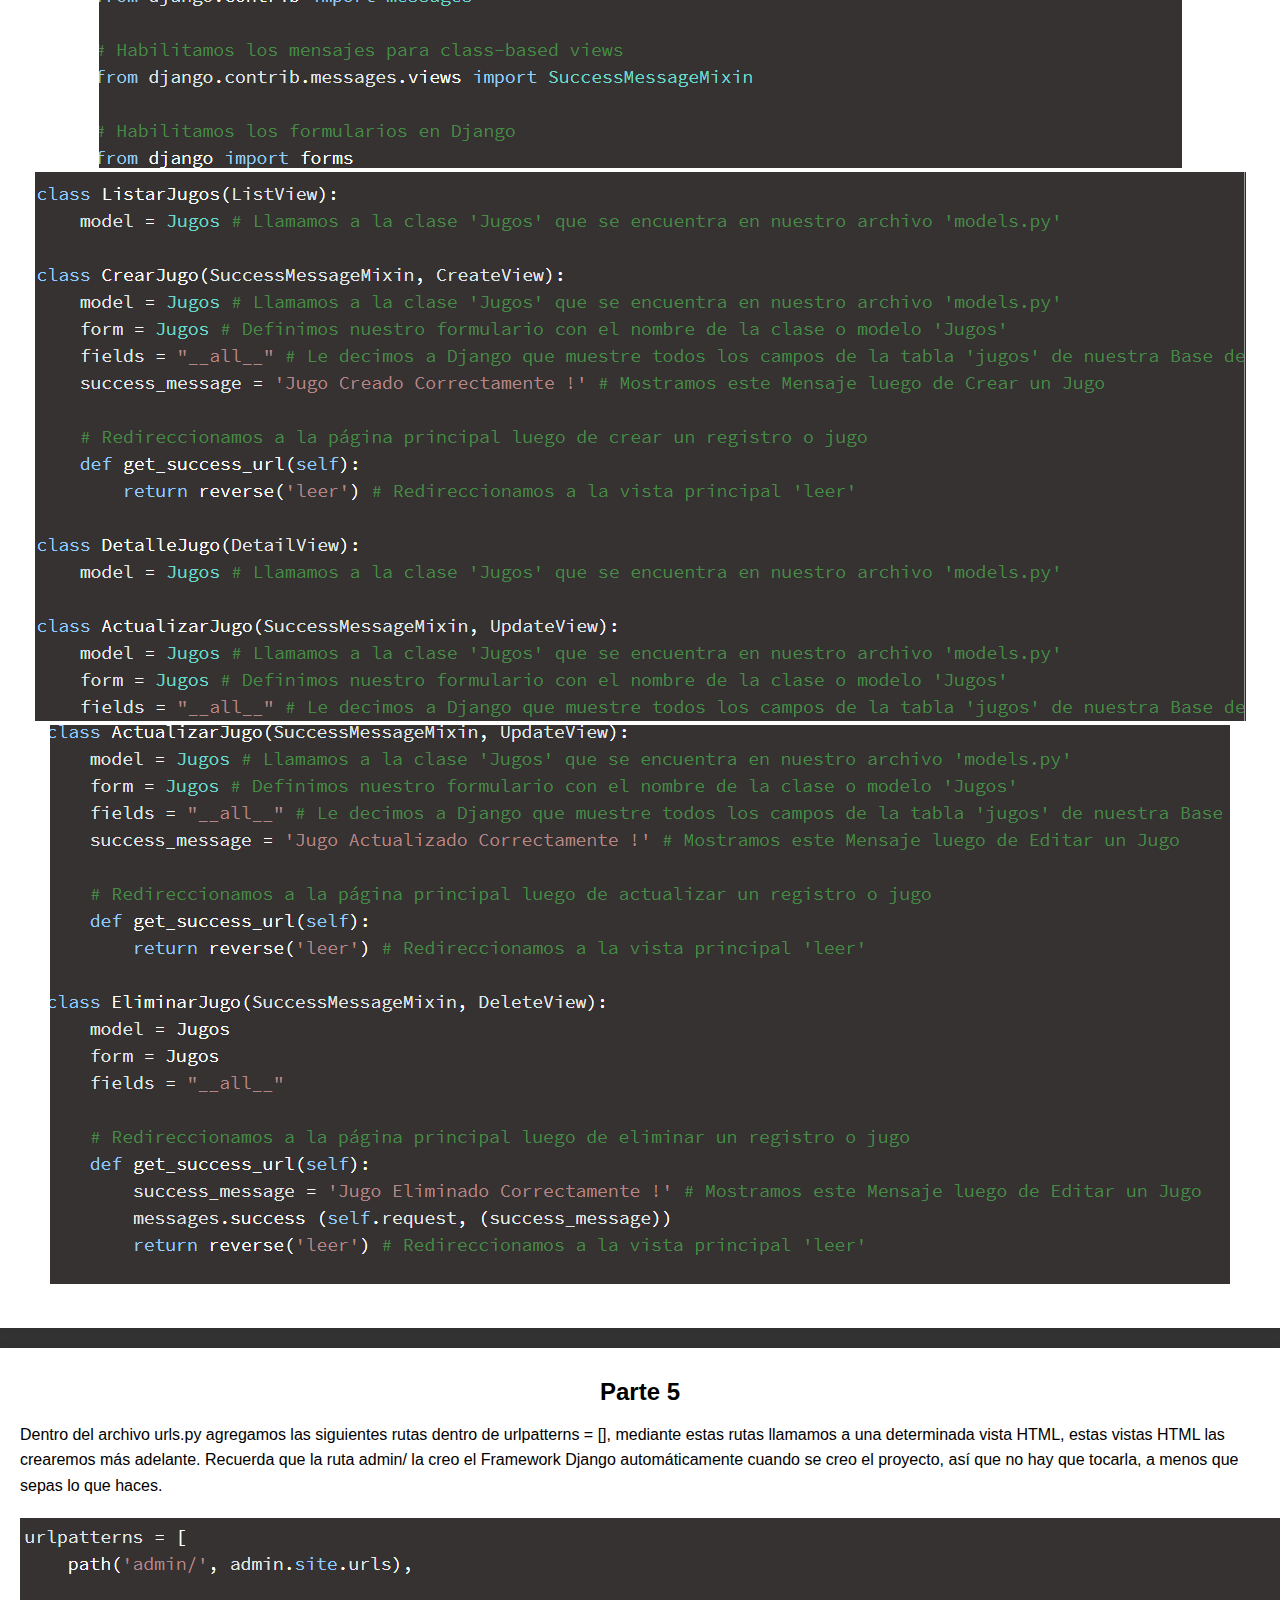
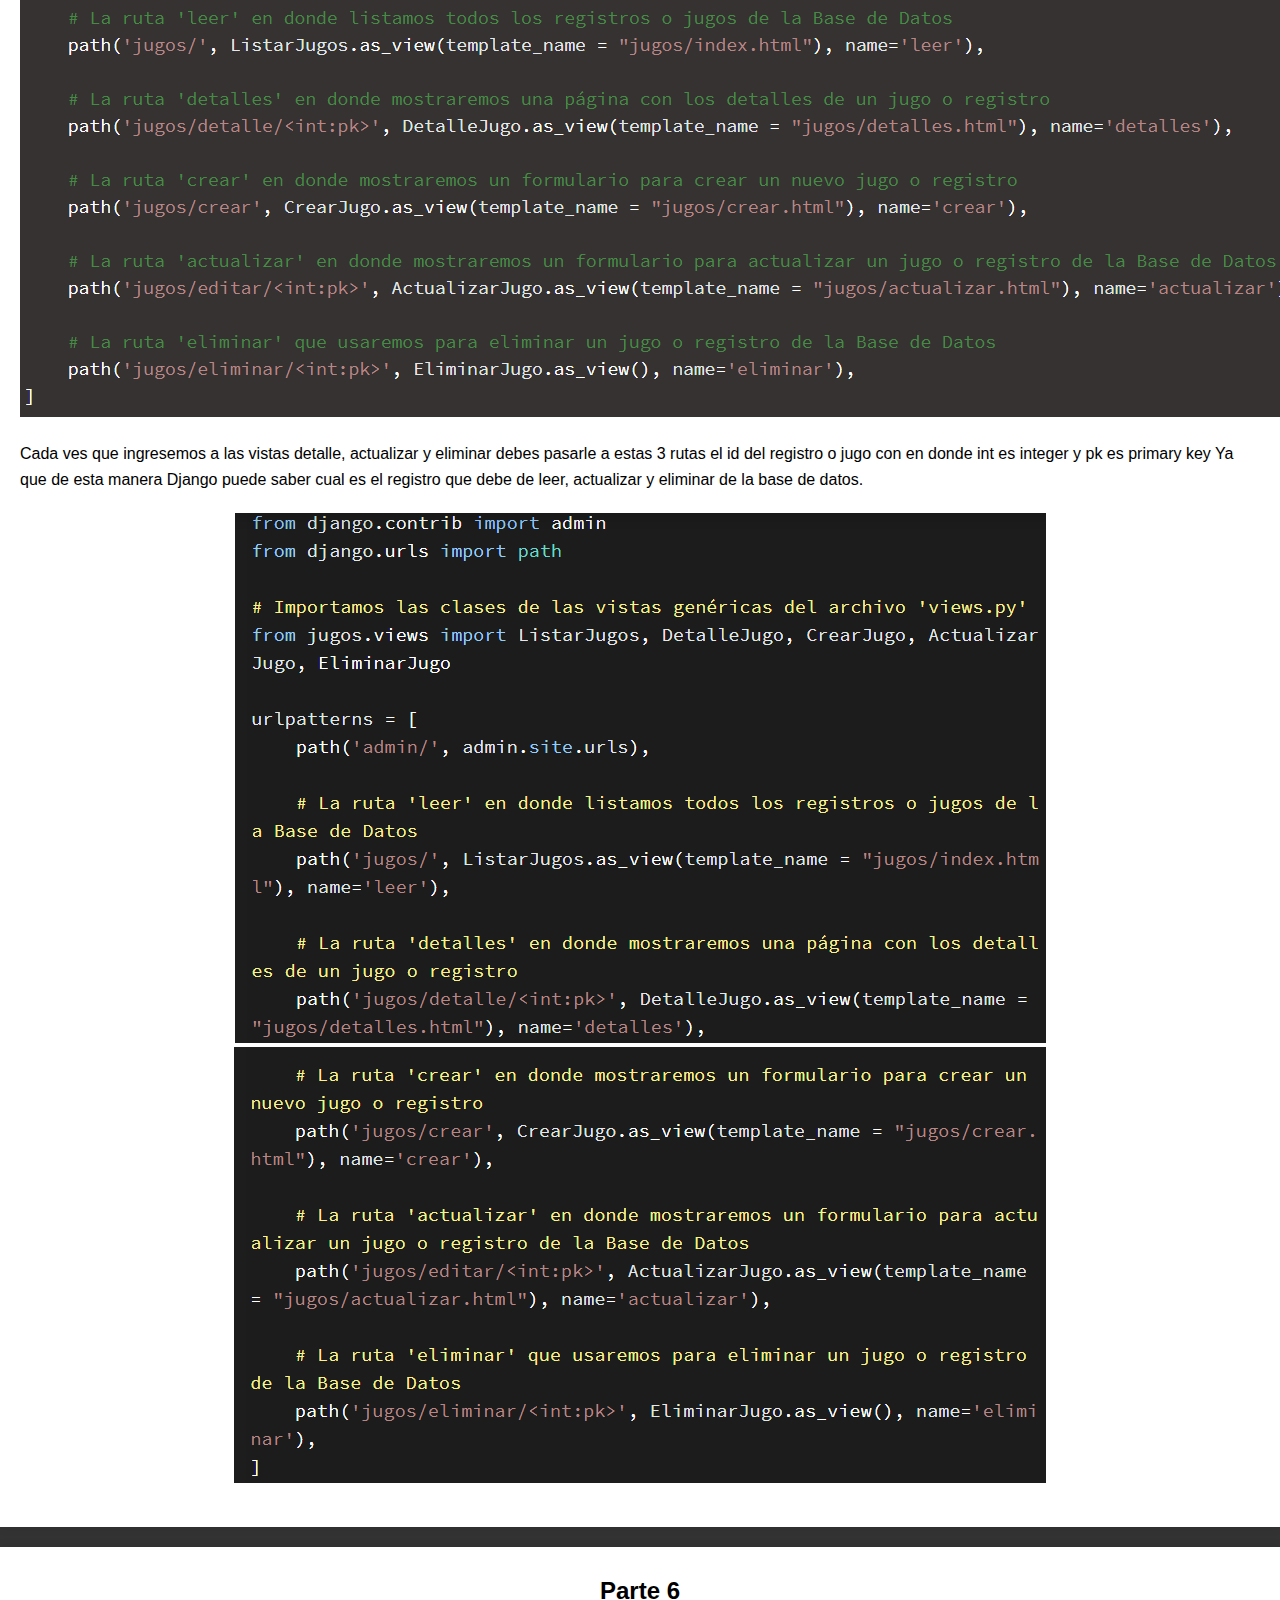
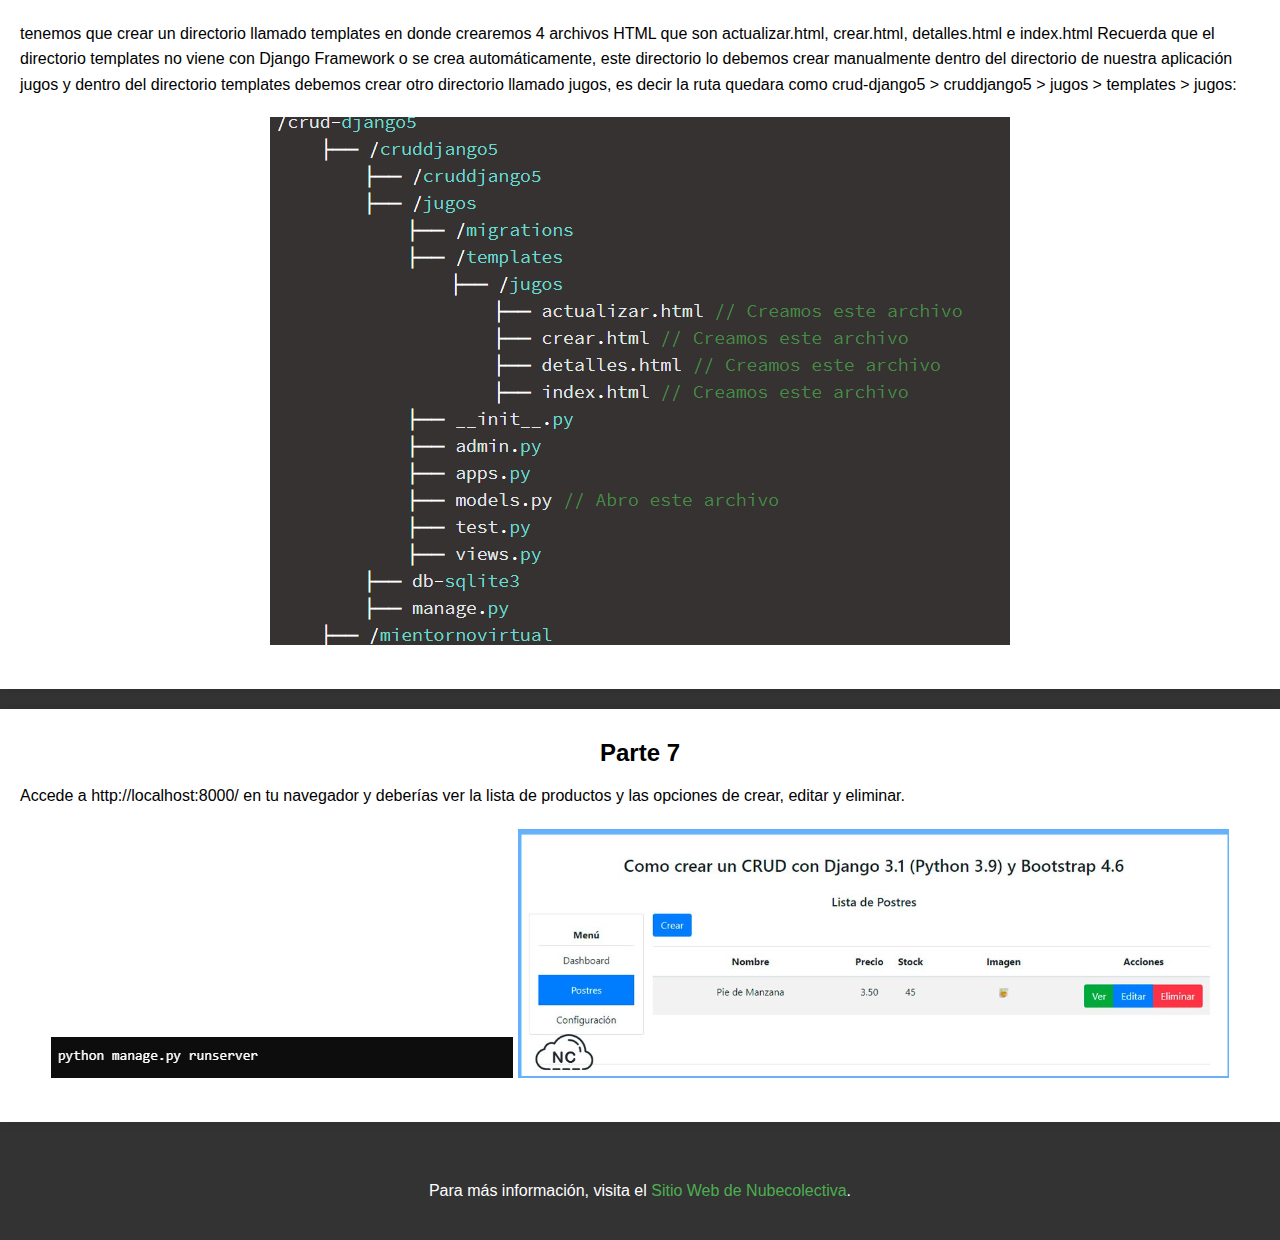
==== commit 93eabef7: "navegador" ====
--- a/CRUD.html
+++ b/CRUD.html
@@ -12,6 +12,16 @@
         <p>Una guía paso a paso para construir un CRUD (Create, Read, Update, Delete) en Django.</p>
     </header>
 
+    <section class="navegar">
+        <nav>
+            <a href="index.html">Inicio</a> -
+            <a href="CRUD.html">CRUD en Django</a> - 
+            <a href="Pagina de contacto.html">Contactos</a>-
+            <a href="recursos.html">Recursos</a> -
+            <a href="nosotros.html">Nosotros</a> 
+        </nav>
+    </section>
+    
     <section id="intro">
         <h2>Introducción</h2>
         <p>Aquí te explico cómo crear un CRUD básico utilizando Django desde cero. Un CRUD te permite Crear, Leer, Actualizar y Eliminar registros en una base de datos. Para ilustrar el proceso, te guiaré paso a paso y te proporcionaré ejemplos prácticos.</p>
--- a/css/estiloCRUD.css
+++ b/css/estiloCRUD.css
@@ -4,7 +4,7 @@
     font-family: Arial, sans-serif;
     margin: 0;
     padding: 0;
-    background-color: #000000;
+    background-color: #333;
 }
 
 header {
@@ -50,3 +50,33 @@
     color: #4CAF50;
     text-decoration: none;
 }
+
+ul{
+    padding-left: 20px;
+}
+
+li{
+    margin-bottom: 15px;
+}
+
+/* nav */
+.navegar{
+    background-color: #51f554c2;
+}
+
+nav{
+    display: flex;
+    justify-content: space-around;
+    align-content: center;
+    margin: 10px;
+}
+
+a:hover{
+    font-size:20px;
+    padding: 5px;
+    font-weight: bold;
+    background-color: rgba(144, 217, 76, 0.471);
+    color: white;
+    text-decoration: none;
+    border-radius: 2px;
+}